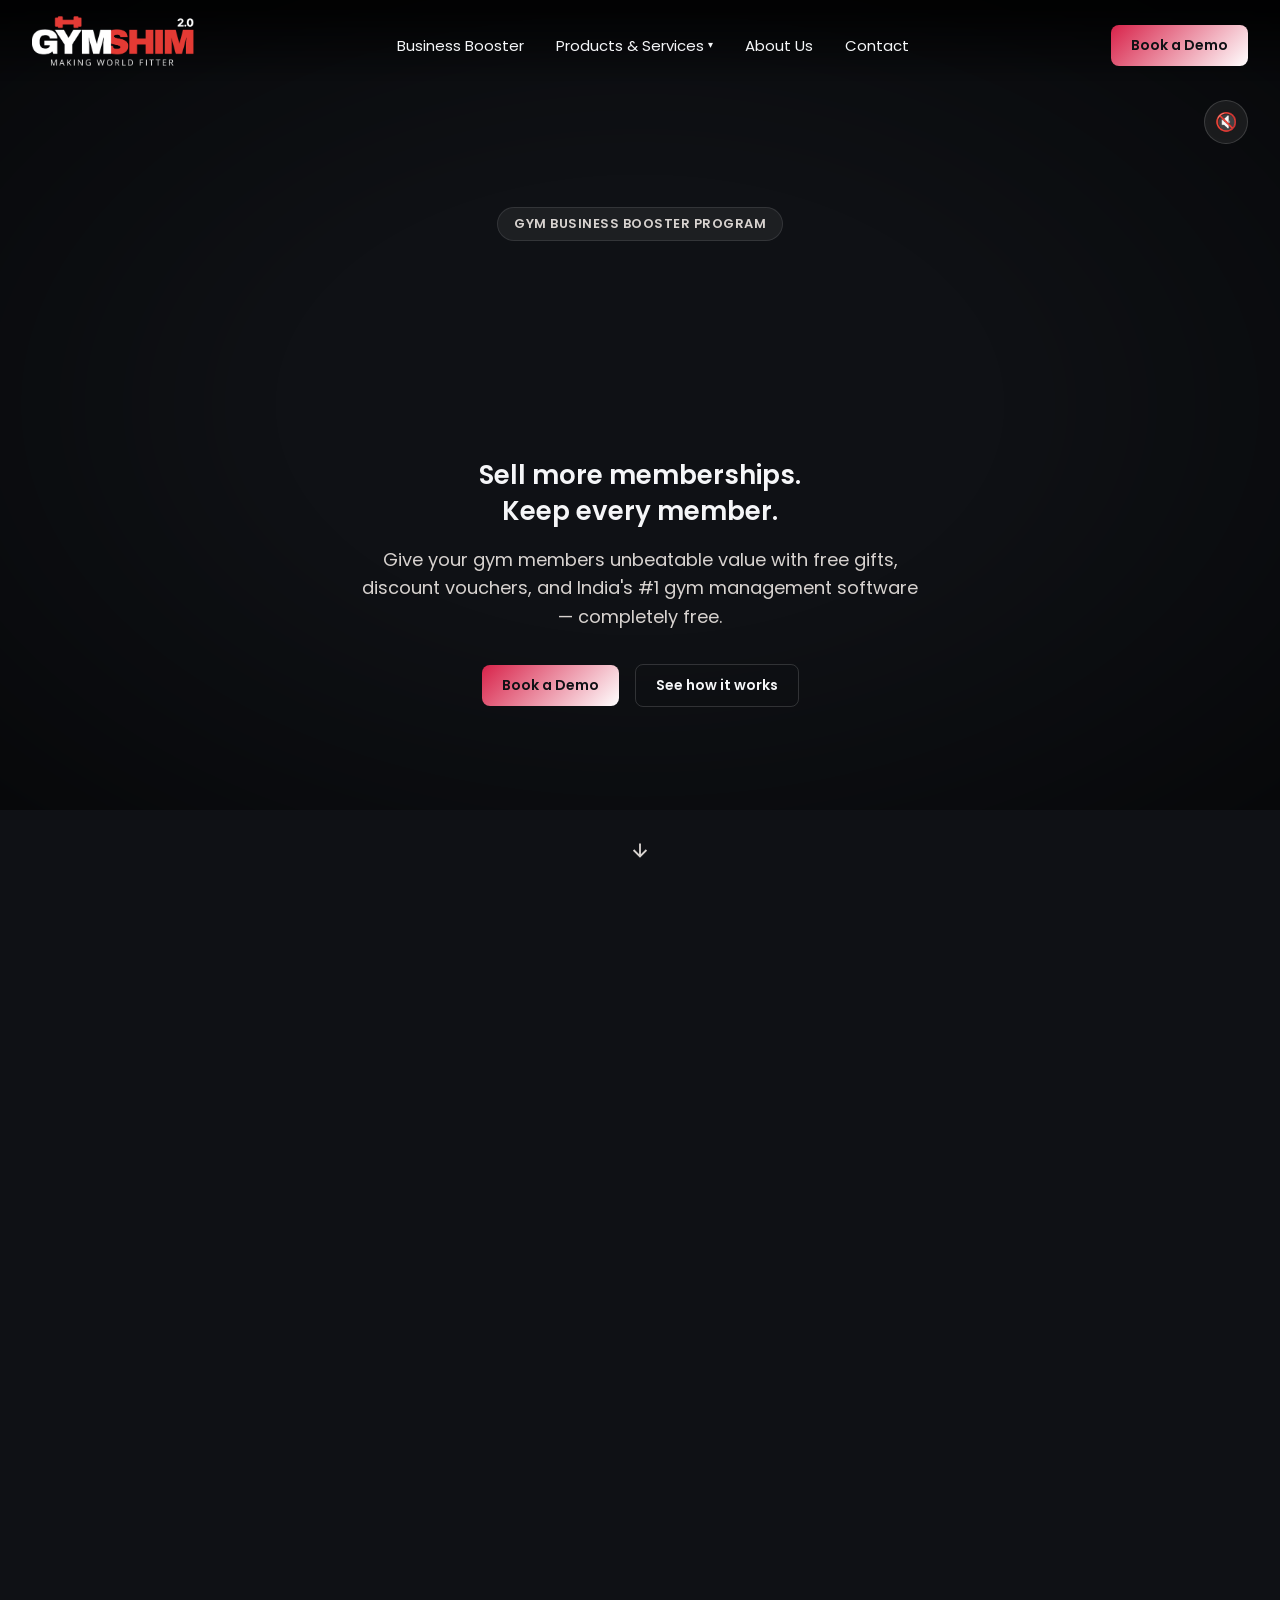
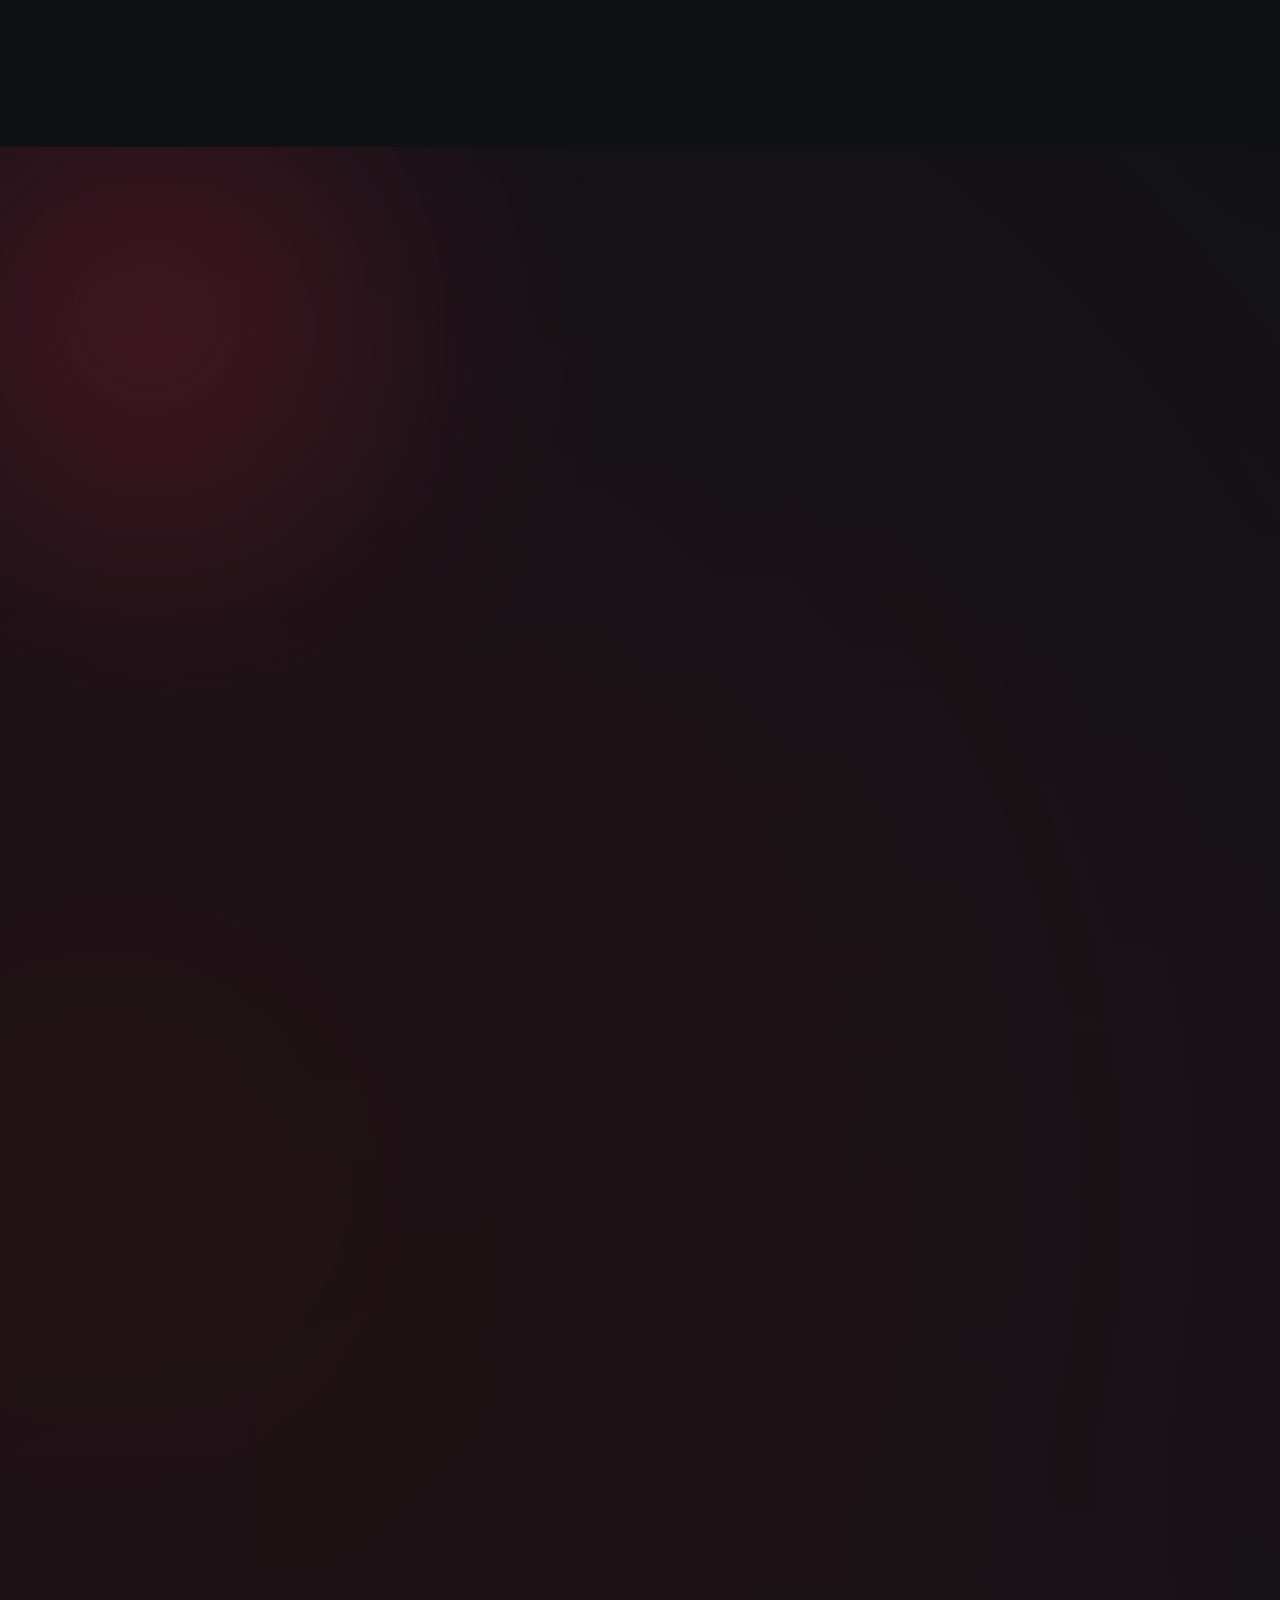
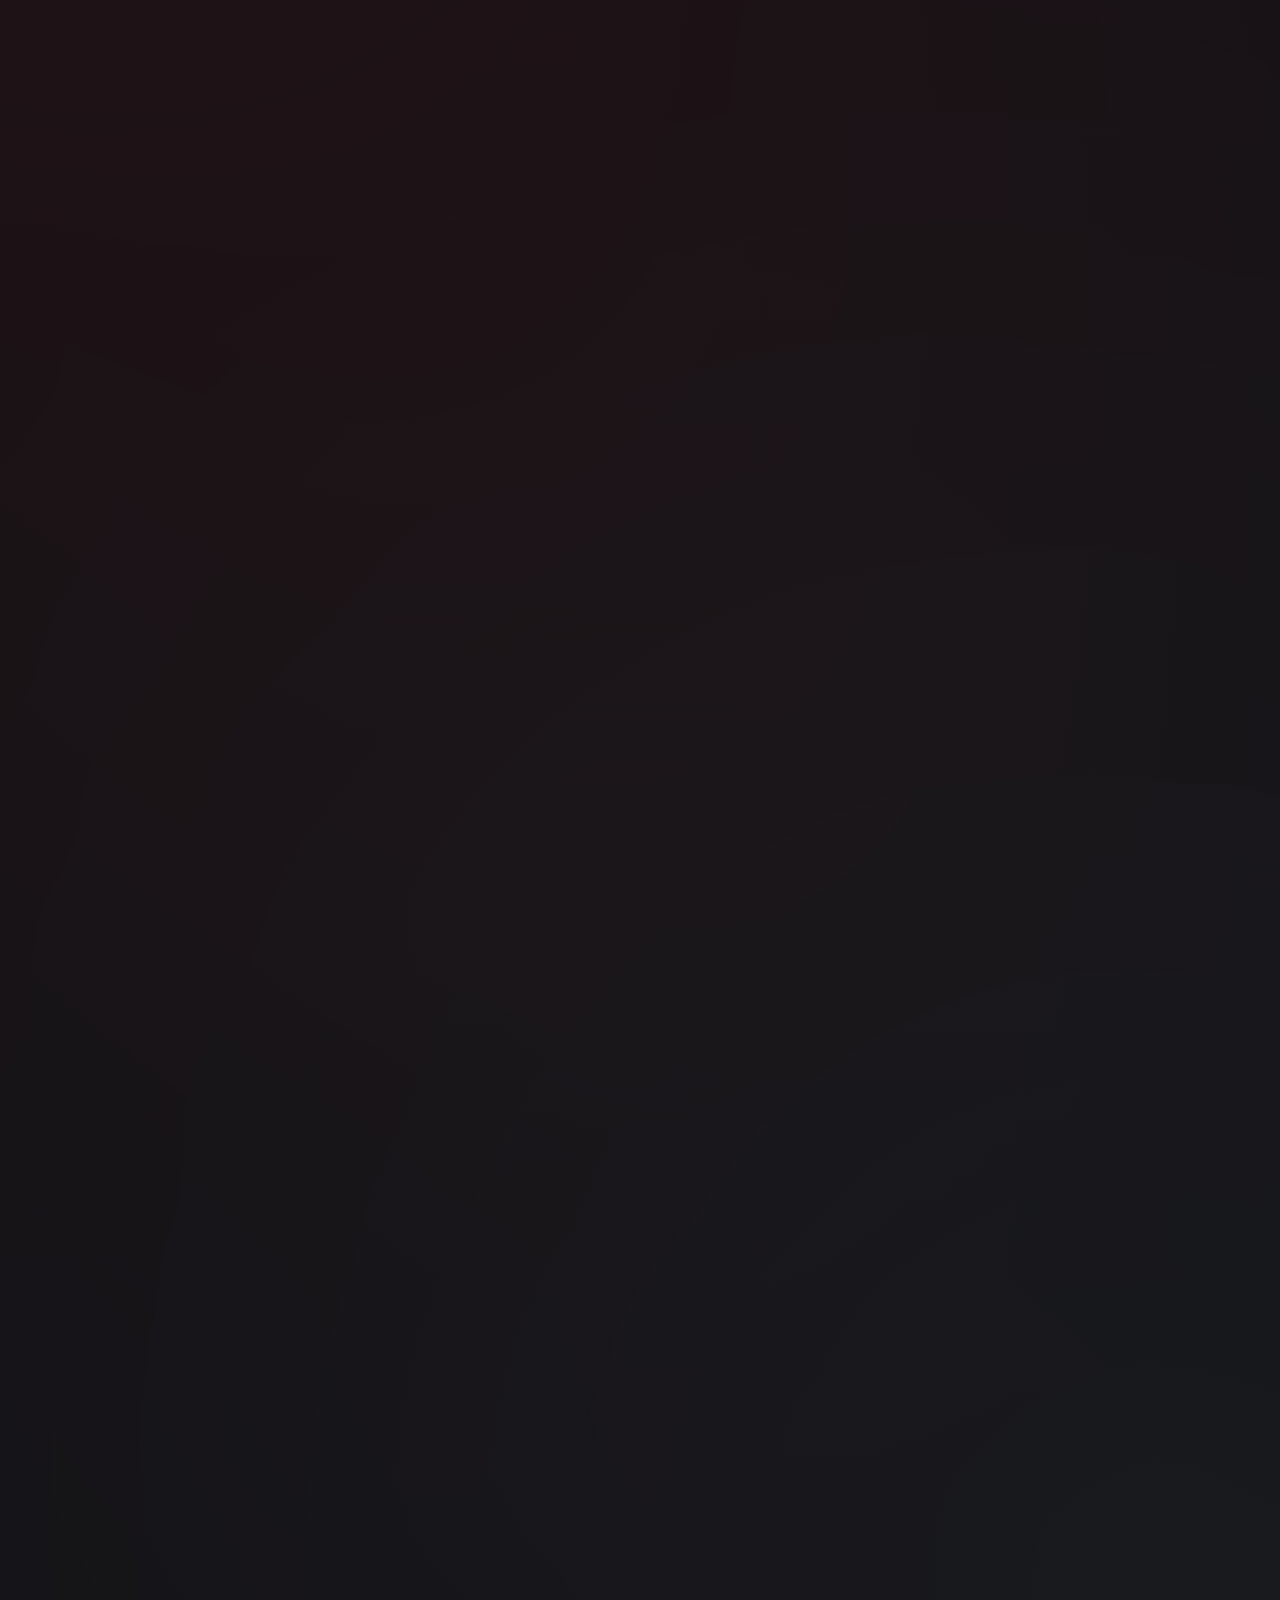
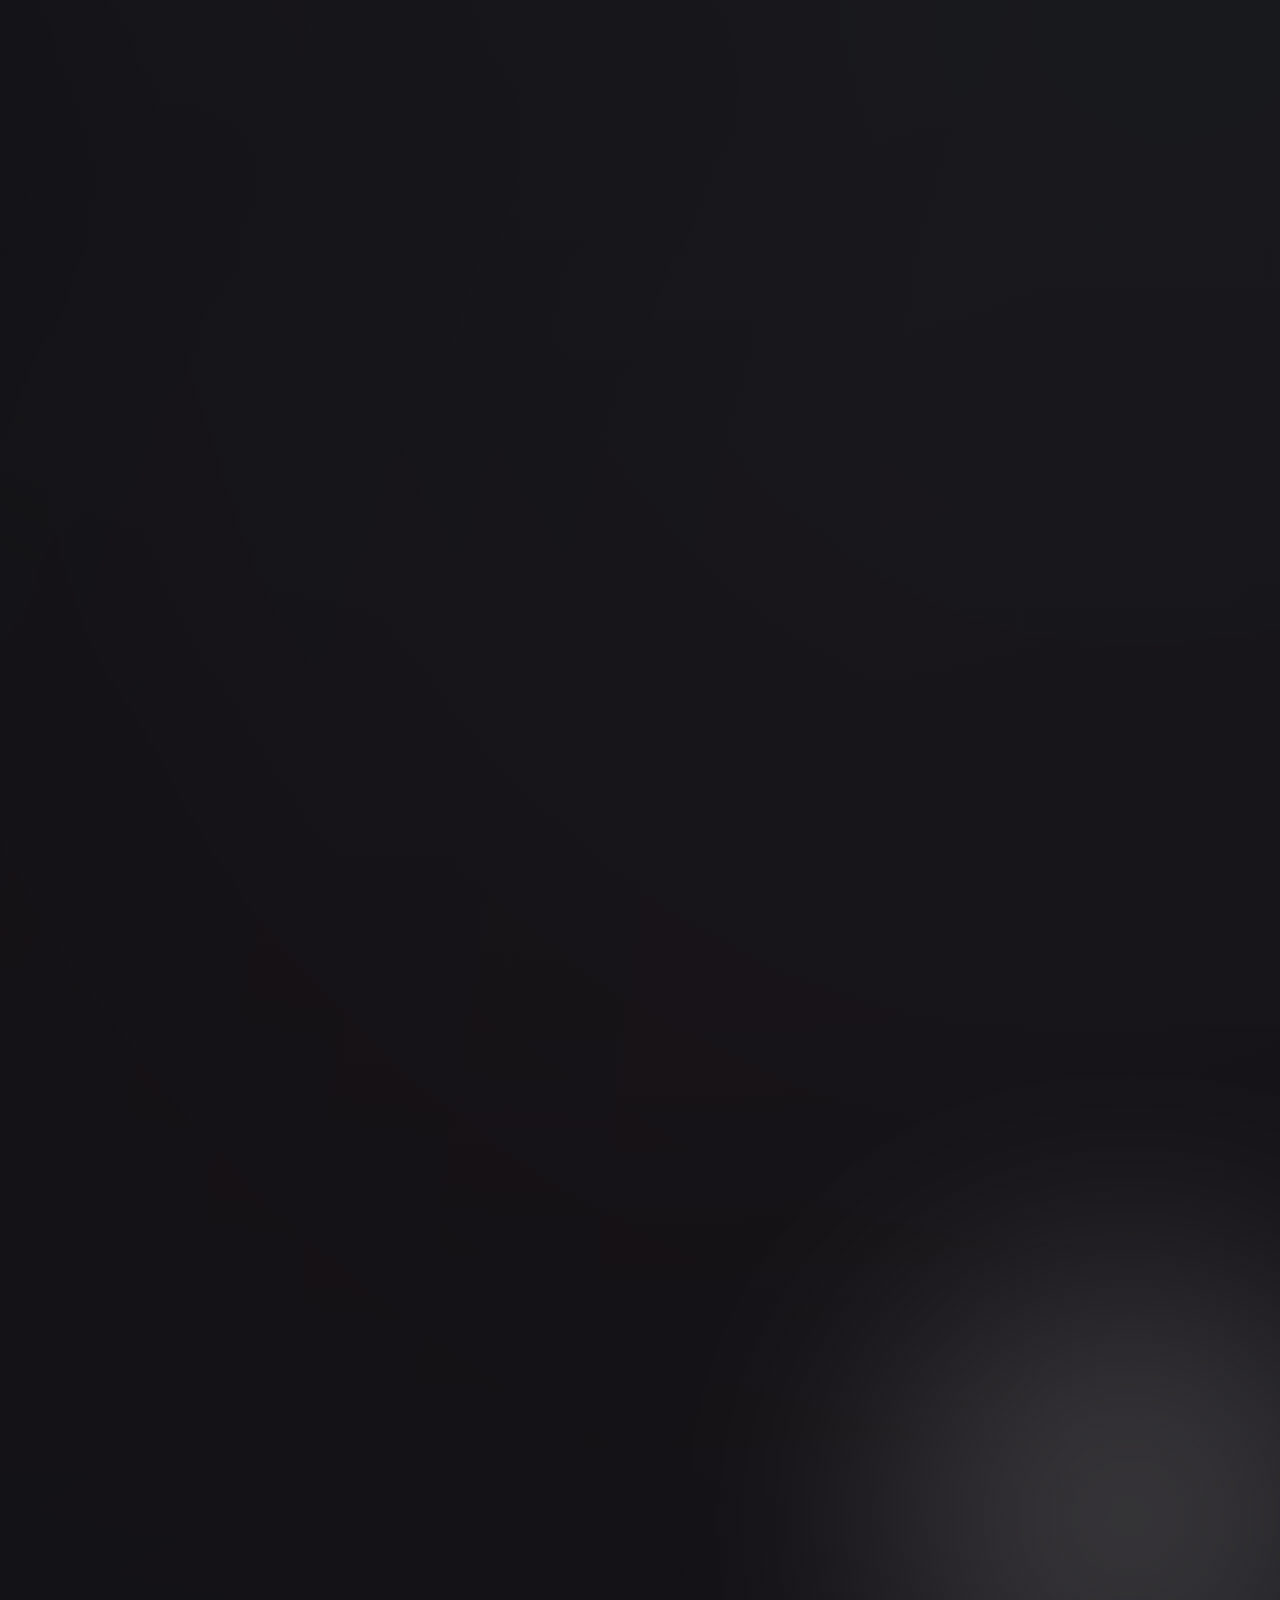
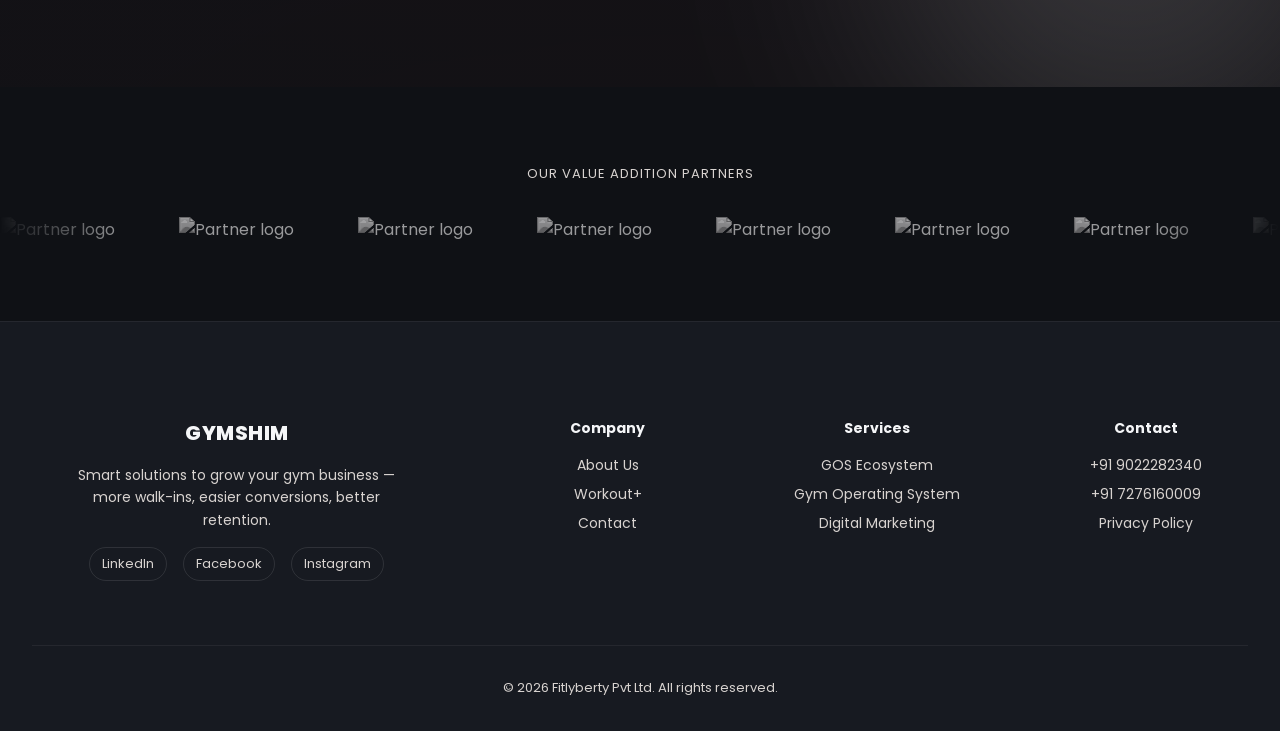
==== index.html @ 567d6b5a "first commit" ====
<!DOCTYPE html>
<html lang="en">
<head>
    <meta charset="UTF-8">
    <meta name="viewport" content="width=device-width, initial-scale=1.0">
    <title>Gymshim | Gym Business Booster Plan</title>
    <link rel="preconnect" href="https://fonts.googleapis.com">
     <link href="https://fonts.googleapis.com/css2?family=Poppins:wght@400;500;600;700;800&display=swap" rel="stylesheet">

     <!-- <link rel="preconnect" href="https://fonts.googleapis.com">
<link rel="preconnect" href="https://fonts.gstatic.com" crossorigin>
<link href="https://fonts.googleapis.com/css2?family=Nunito:wght@400;500;600;700;800;900&display=swap" rel="stylesheet"> -->

  <link rel="stylesheet" href="styles.css">
  <link rel="stylesheet" href="booking.css">

<link rel="stylesheet" href="https://unpkg.com/lenis@1.3.16/dist/lenis.css">
<script src="https://unpkg.com/lenis@1.3.16/dist/lenis.min.js"></script>


<script src="https://cdn.jsdelivr.net/npm/gsap@3/dist/gsap.min.js"></script>
<script src="https://cdn.jsdelivr.net/npm/gsap@3/dist/ScrollTrigger.min.js"></script>

</head>
<body>
    <header class="navbar">
  <div class="nav-container">
    <a href="#" class="logo">
         <img src="assets/image/gymshim-logo-navbar.png" alt="Gymshim" class="logo-img">
    </a>

    <!-- banner -->

    <nav class="nav-links" id="navLinks">
      <a href="#plans">Business Booster</a>
      <!-- <a href="#features">Workout+</a> -->
       <!-- <a href="workout.html">Workout+</a> -->
      <!-- <a href="#about">About Us</a> -->
       <!-- <a href="sales-kiosk.html">Sales Kiosk</a> -->
<div class="nav-dropdown" id="servicesDropdown">
  <button type="button" class="nav-dropdown-toggle" id="servicesToggle" aria-haspopup="true" aria-expanded="false">
    Products & Services <span class="nav-dropdown-caret">&#9662;</span>
  </button>
 <div class="nav-dropdown-menu">
     <a href="workout.html">Workout+</a>
      <a href="gos.html">GOS (Gym Operating System)</a>
   <!-- <a href="gos-ecosystem.html">GOS Ecosystem</a> -->
    <!-- <a href="gos-ecosystem.html">GOS Ecosystem</a>
    <a href="gos(gym-operating-system).html">GOS (Gym Operating System)</a> -->
    <a href="digital-marketing.html">Advertisment</a>
    
   
  </div>
</div>
       <a href="about.html">About Us</a>
      <!-- <a href="#contact">Contact</a> -->
       <a href="contact.html">Contact</a>
        
      
    </nav>
<!-- LOGIN ACTION      BOOK DEMO -->
    <!-- <a href="#booking.html" class="btn-primary">Book a Demo</a> -->
      <!-- <div class="nav-actions">
  <button class="account-icon" id="accountIcon" aria-label="Account">
    <svg width="20" height="20" viewBox="0 0 24 24" fill="none" stroke="currentColor" stroke-width="2">
      <circle cx="12" cy="8" r="4"/>
      <path d="M4 20c0-4.4 3.6-8 8-8s8 3.6 8 8"/>
    </svg>
  </button> -->  
  
   <a href="booking.html" class="btn-primary">Book a Demo</a>
  <button class="hamburger" id="hamburger" aria-label="Menu">
    <span></span><span></span><span></span>
  </button>
</div>
     
    </div>
  </div>
</header>

<!-- <div class="services-overlay" id="servicesOverlay" aria-hidden="true">
  <div class="services-overlay-backdrop" id="servicesOverlayBackdrop"></div>

  <div class="services-overlay-panel" role="dialog" aria-modal="true" aria-labelledby="servicesOverlayTitle">
    <div class="services-overlay-head">
      <span id="servicesOverlayTitle" class="services-overlay-title">Products &amp; Services</span>
      <button type="button" class="services-overlay-close" id="servicesOverlayClose" aria-label="Close">
        <svg viewBox="0 0 24 24" width="18" height="18" aria-hidden="true">
          <path d="M5 5l14 14M19 5L5 19" stroke="currentColor" stroke-width="2" stroke-linecap="round"/>
        </svg>
      </button>
    </div>

    <div class="services-overlay-grid">

      <a href="workout.html" class="services-card">
        <span class="services-card-visual" aria-hidden="true">
          <svg viewBox="0 0 100 60" width="72" height="44">
            <g class="sv-workout-bar">
              <rect x="20" y="27" width="60" height="6" rx="3" fill="var(--accent-1)"/>
              <circle cx="18" cy="30" r="10" fill="none" stroke="var(--accent-2)" stroke-width="4" opacity="0.55"/>
              <circle cx="82" cy="30" r="10" fill="none" stroke="var(--accent-2)" stroke-width="4" opacity="0.55"/>
            </g>
          </svg>
        </span>
        <span class="services-card-title">Workout+</span>
        <span class="services-card-desc">Guided in-gym training flows for every member.</span>
        <span class="services-card-btn">Open
          <svg viewBox="0 0 24 24" width="14" height="14" aria-hidden="true"><path d="M5 12h14M13 6l6 6-6 6" stroke="currentColor" stroke-width="2" fill="none" stroke-linecap="round" stroke-linejoin="round"/></svg>
        </span>
      </a>

      <a href="gos.html" class="services-card">
        <span class="services-card-visual" aria-hidden="true">
          <svg viewBox="0 0 100 60" width="72" height="44">
            <rect class="sv-bar sv-bar1" x="14" y="20" width="10" height="30" rx="2" fill="var(--accent-1)"/>
            <rect class="sv-bar sv-bar2" x="32" y="10" width="10" height="40" rx="2" fill="var(--accent-2)"/>
            <rect class="sv-bar sv-bar3" x="50" y="24" width="10" height="26" rx="2" fill="var(--accent-1)"/>
            <rect class="sv-bar sv-bar4" x="68" y="16" width="10" height="34" rx="2" fill="var(--accent-2)"/>
          </svg>
        </span>
        <span class="services-card-title">GOS (Gym Operating System)</span>
        <span class="services-card-desc">One live system for check-ins, schedules and payments.</span>
        <span class="services-card-btn">Open
          <svg viewBox="0 0 24 24" width="14" height="14" aria-hidden="true"><path d="M5 12h14M13 6l6 6-6 6" stroke="currentColor" stroke-width="2" fill="none" stroke-linecap="round" stroke-linejoin="round"/></svg>
        </span>
      </a>


<a href="sales-kiosk.html" class="services-card">
        <span class="services-card-visual" aria-hidden="true">
          <svg viewBox="0 0 100 60" width="72" height="44">
            <rect x="30" y="8" width="40" height="34" rx="4" fill="none" stroke="var(--accent-2)" stroke-width="3"/>
            <rect x="44" y="46" width="12" height="6" rx="2" fill="var(--accent-2)" opacity="0.5"/>
            <circle class="sv-ring sv-ring1" cx="50" cy="25" r="8" fill="none" stroke="var(--accent-1)" stroke-width="2"/>
            <circle class="sv-ring sv-ring2" cx="50" cy="25" r="8" fill="none" stroke="var(--accent-1)" stroke-width="2"/>
            <circle cx="50" cy="25" r="4" fill="var(--accent-1)"/>
          </svg>
        </span>
        <span class="services-card-title">Sales Kiosk</span>
        <span class="services-card-desc">Self-serve touchscreen that closes memberships on the spot.</span>
        <span class="services-card-btn">Open
          <svg viewBox="0 0 24 24" width="14" height="14" aria-hidden="true"><path d="M5 12h14M13 6l6 6-6 6" stroke="currentColor" stroke-width="2" fill="none" stroke-linecap="round" stroke-linejoin="round"/></svg>
        </span>
      </a>
      <a href="digital-marketing.html" class="services-card">
        <span class="services-card-visual" aria-hidden="true">
          <svg viewBox="0 0 100 60" width="72" height="44">
            <circle class="sv-ring sv-ring1" cx="50" cy="30" r="10" fill="none" stroke="var(--accent-2)" stroke-width="2"/>
            <circle class="sv-ring sv-ring2" cx="50" cy="30" r="10"   ="none" stroke="var(--accent-2)" stroke-width="2"/>
            <circle cx="50" cy="30" r="6" fill="var(--accent-1)"/>
          </svg>
        </span>
        <span class="services-card-title">Advertisment</span>
        <span class="services-card-desc">Reach more members, faster, across every channel.</span>
        <span class="services-card-btn">Open
          <svg viewBox="0 0 24 24" width="14" height="14" aria-hidden="true"><path d="M5 12h14M13 6l6 6-6 6" stroke="currentColor" stroke-width="2" fill="none" stroke-linecap="round" stroke-linejoin="round"/></svg>
        </span>
      </a>

    </div>
  </div>
</div> -->

<!-- .................... -->





<div class="services-overlay" id="servicesOverlay" aria-hidden="true" data-lenis-prevent>
  <div class="services-overlay-backdrop" id="servicesOverlayBackdrop"></div>

  <div class="services-mega-panel" role="dialog" aria-modal="true" aria-labelledby="servicesOverlayTitle">
    <button type="button" class="services-overlay-close" id="servicesOverlayClose" aria-label="Close">
      <svg viewBox="0 0 24 24" width="18" height="18" aria-hidden="true">
        <path d="M5 5l14 14M19 5L5 19" stroke="currentColor" stroke-width="2" stroke-linecap="round"/>
      </svg>
    </button>

    <div class="services-mega-top">
      <div class="services-mega-head">
        <span class="services-mega-eyebrow" id="servicesOverlayTitle">Our Products</span>
        <h2 class="services-mega-title">Powerful solutions for every part of <span class="services-mega-accent">your gym.</span></h2>
        <p class="services-mega-sub">One ecosystem. Four powerful products.</p>
      </div>
      <div class="services-mega-trust">
        <svg viewBox="0 0 24 24" width="14" height="14" aria-hidden="true"><path d="M12 2l3 6 7 1-5 5 1 7-6-3-6 3 1-7-5-5 7-1z" fill="currentColor"/></svg>
        Trusted by <strong>5000+</strong> gyms across India
      </div>
    </div>

    <div class="services-mega-grid">

      <a href="workout.html" class="services-mega-card" data-glow="pink">
        <span class="services-mega-num">01</span>
        <span class="services-mega-icon-wrap">
          <span class="services-mega-icon-floor"></span>
          <svg class="services-mega-icon" viewBox="0 0 64 64" width="60" height="60">
            <defs>
              <linearGradient id="gradWorkout" x1="0" y1="0" x2="1" y2="1">
                <stop offset="0%" stop-color="#ff8fa3"/><stop offset="100%" stop-color="#d8234a"/>
              </linearGradient>
            </defs>
            <circle cx="12" cy="32" r="9" fill="none" stroke="url(#gradWorkout)" stroke-width="4"/>
            <circle cx="52" cy="32" r="9" fill="none" stroke="url(#gradWorkout)" stroke-width="4"/>
            <rect x="18" y="28" width="28" height="8" rx="4" fill="url(#gradWorkout)"/>
            <rect x="8" y="26" width="6" height="12" rx="2" fill="url(#gradWorkout)"/>
            <rect x="50" y="26" width="6" height="12" rx="2" fill="url(#gradWorkout)"/>
          </svg>
        </span>
        <div class="services-mega-card-headrow">
          <h3>Workout+</h3>
          <span class="services-mega-badge">AI Powered</span>
        </div>
        <p class="services-mega-desc">AI-guided workout experience for every member.</p>
        <ul class="services-mega-features">
          <li>Personalized Workouts</li>
          <li>Exercise Library</li>
          <li>Progress Tracking</li>
          <li>Smart Analytics</li>
        </ul>
        <span class="services-mega-explore">Explore Workout+
          <svg viewBox="0 0 24 24" width="14" height="14" aria-hidden="true"><path d="M5 12h14M13 6l6 6-6 6" stroke="currentColor" stroke-width="2" fill="none" stroke-linecap="round" stroke-linejoin="round"/></svg>
        </span>
      </a>

      <a href="gos.html" class="services-mega-card" data-glow="cyan">
        <span class="services-mega-num">02</span>
        <span class="services-mega-icon-wrap">
          <span class="services-mega-icon-floor"></span>
          <svg class="services-mega-icon" viewBox="0 0 64 64" width="60" height="60">
            <defs>
              <linearGradient id="gradGosTop" x1="0" y1="0" x2="1" y2="1">
                <stop offset="0%" stop-color="#7ee8f2"/><stop offset="100%" stop-color="#22d3ee"/>
              </linearGradient>
              <linearGradient id="gradGosSide" x1="0" y1="0" x2="0" y2="1">
                <stop offset="0%" stop-color="#0e9aad"/><stop offset="100%" stop-color="#0b7e8e"/>
              </linearGradient>
            </defs>
            <polygon points="32,6 54,18 32,30 10,18" fill="url(#gradGosTop)"/>
            <polygon points="10,18 32,30 32,54 10,42" fill="url(#gradGosSide)"/>
            <polygon points="54,18 32,30 32,54 54,42" fill="#0a6d7a"/>
          </svg>
        </span>
        <div class="services-mega-card-headrow">
          <h3>GOS (Gym Operating System)</h3>
          <span class="services-mega-badge">All-in-One</span>
        </div>
        <p class="services-mega-desc">Complete gym management system for seamless operations.</p>
        <ul class="services-mega-features">
          <li>Member Management</li>
          <li>Attendance Tracking</li>
          <li>Payments &amp; Billing</li>
          <li>Reports &amp; Analytics</li>
        </ul>
        <span class="services-mega-explore">Explore GOS
          <svg viewBox="0 0 24 24" width="14" height="14" aria-hidden="true"><path d="M5 12h14M13 6l6 6-6 6" stroke="currentColor" stroke-width="2" fill="none" stroke-linecap="round" stroke-linejoin="round"/></svg>
        </span>
      </a>

      <a href="sales-kiosk.html" class="services-mega-card" data-glow="purple">
        <span class="services-mega-num">03</span>
        <span class="services-mega-icon-wrap">
          <span class="services-mega-icon-floor"></span>
          <svg class="services-mega-icon" viewBox="0 0 64 64" width="60" height="60">
            <defs>
              <linearGradient id="gradKiosk" x1="0" y1="0" x2="1" y2="1">
                <stop offset="0%" stop-color="#c9a8ff"/><stop offset="100%" stop-color="#9b5cff"/>
              </linearGradient>
            </defs>
            <rect x="14" y="8" width="36" height="26" rx="4" fill="none" stroke="url(#gradKiosk)" stroke-width="3.5"/>
            <rect x="19" y="13" width="26" height="16" rx="2" fill="url(#gradKiosk)" opacity="0.25"/>
            <rect x="28" y="38" width="8" height="10" fill="url(#gradKiosk)"/>
            <rect x="20" y="48" width="24" height="5" rx="2.5" fill="url(#gradKiosk)" opacity="0.6"/>
          </svg>
        </span>
        <div class="services-mega-card-headrow">
          <h3>Sales Kiosk</h3>
          <span class="services-mega-badge">Self-Service</span>
        </div>
        <p class="services-mega-desc">Self-service touchscreen that closes memberships on the spot.</p>
        <ul class="services-mega-features">
          <li>Instant Signups</li>
          <li>Digital Payments</li>
          <li>Receipt Printing</li>
          <li>Offers &amp; Upsells</li>
        </ul>
        <span class="services-mega-explore">Explore Sales Kiosk
          <svg viewBox="0 0 24 24" width="14" height="14" aria-hidden="true"><path d="M5 12h14M13 6l6 6-6 6" stroke="currentColor" stroke-width="2" fill="none" stroke-linecap="round" stroke-linejoin="round"/></svg>
        </span>
      </a>

      <a href="digital-marketing.html" class="services-mega-card" data-glow="orange">
        <span class="services-mega-num">04</span>
        <span class="services-mega-icon-wrap">
          <span class="services-mega-icon-floor"></span>
          <svg class="services-mega-icon" viewBox="0 0 64 64" width="60" height="60">
            <defs>
              <linearGradient id="gradAd" x1="0" y1="0" x2="1" y2="1">
                <stop offset="0%" stop-color="#ffc38a"/><stop offset="100%" stop-color="#ff8a3d"/>
              </linearGradient>
            </defs>
            <rect x="10" y="26" width="14" height="12" rx="2" fill="url(#gradAd)"/>
            <path d="M24 24 L42 14 V50 L24 40 Z" fill="url(#gradAd)"/>
            <rect x="15" y="38" width="5" height="12" rx="1.5" fill="url(#gradAd)" opacity="0.7"/>
            <path d="M46 22a10 10 0 010 20" fill="none" stroke="url(#gradAd)" stroke-width="3" stroke-linecap="round"/>
            <path d="M50 16a17 17 0 010 32" fill="none" stroke="url(#gradAd)" stroke-width="3" stroke-linecap="round" opacity="0.55"/>
          </svg>
        </span>
        <div class="services-mega-card-headrow">
          <h3>Advertisement</h3>
          <span class="services-mega-badge">Grow Faster</span>
        </div>
        <p class="services-mega-desc">Digital marketing solutions to bring more members to your gym.</p>
        <ul class="services-mega-features">
          <li>Social Media Ads</li>
          <li>WhatsApp Campaigns</li>
          <li>Performance Boost</li>
          <li>Lead Generation</li>
        </ul>
        <span class="services-mega-explore">Explore Advertisement
          <svg viewBox="0 0 24 24" width="14" height="14" aria-hidden="true"><path d="M5 12h14M13 6l6 6-6 6" stroke="currentColor" stroke-width="2" fill="none" stroke-linecap="round" stroke-linejoin="round"/></svg>
        </span>
      </a>

    </div>

    <div class="services-mega-divider"></div>

    <div class="services-mega-footer">
      <div class="services-mega-foot-item">
        <span class="services-mega-foot-icon">
          <svg viewBox="0 0 24 24" width="20" height="20" fill="none" stroke="currentColor" stroke-width="1.6"><path d="M12 2l8 4v6c0 5-3.5 8.5-8 10-4.5-1.5-8-5-8-10V6z"/></svg>
        </span>
        <span class="services-mega-foot-text"><strong>Secure &amp; Reliable</strong>Enterprise-grade security</span>
      </div>
      <div class="services-mega-foot-item">
        <span class="services-mega-foot-icon">
          <svg viewBox="0 0 24 24" width="20" height="20" fill="none" stroke="currentColor" stroke-width="1.6"><path d="M7 18a4 4 0 01-1-7.9A5.5 5.5 0 0117 9a4.5 4.5 0 011 8.9"/></svg>
        </span>
        <span class="services-mega-foot-text"><strong>Always Updated</strong>Latest features &amp; updates</span>
      </div>
      <div class="services-mega-foot-item">
        <span class="services-mega-foot-icon">
          <svg viewBox="0 0 24 24" width="20" height="20" fill="none" stroke="currentColor" stroke-width="1.6"><path d="M4 15v-3a8 8 0 0116 0v3"/><path d="M4 15a2 2 0 002 2h1v-5H6a2 2 0 00-2 2zM20 15a2 2 0 01-2 2h-1v-5h1a2 2 0 012 2z"/></svg>
        </span>
        <span class="services-mega-foot-text"><strong>24/7 Support</strong>We're here for you</span>
      </div>
      <div class="services-mega-foot-item">
        <span class="services-mega-foot-icon">
          <svg viewBox="0 0 24 24" width="20" height="20" fill="none" stroke="currentColor" stroke-width="1.6"><circle cx="12" cy="8" r="5"/><path d="M8.5 12.5L6 22l6-3 6 3-2.5-9.5"/></svg>
        </span>
        <span class="services-mega-foot-text"><strong>Made in India</strong>For gyms, by gym experts</span>
      </div>
    </div>

  </div>
</div>







<section class="hero">
    <button class="sound-toggle" id="soundToggle" aria-label="Toggle sound" size="12px">
  🔇
</button>
<video class="hero-video" loop playsinline poster="assets/images/hero-poster.jpg">
    <source src="assets/video/hero-bg.mp4" type="video/mp4">
      <img src="assets/image/banner_image.png" alt="Gymshim" class="logo-img">
  </video>
  <div class="hero-overlay"></div>
  <div class="hero-vignette"></div>
    
  <div class="hero-content">
  <span class="hero-tag hero-tag-top">Gym Business Booster Program</span>
  <img src="assets/image/banner_image.png" alt="" class="hero-logo-overlay">
  
  <h1>Sell more memberships. <br> Keep every member.</h1>
  <p class="hero-sub">
    Give your gym members unbeatable value with free gifts, discount vouchers,
    and India's #1 gym management software — completely free.
  </p>
  <div class="hero-actions">
    <!-- <a href="#book" class="btn-primary ">Book a Demo</a> -->
    <a href="booking.html" class="btn-primary">Book a Demo</a>
    <a href="#plans" class="btn-secondary">See how it works</a>
  </div>
</div>
</section>
<!-- ................... -->
<section class="plans" id="plans">
  <video class="plans-video" autoplay muted loop playsinline poster="assets/images/plans-poster.jpg">
    <source src="assets/video/gift-bg.mp4" type="video/mp4">
  </video>
  <div class="plans-video-overlay"></div>
 <!-- <div class="blob blob-1"></div>
  <div class="blob blob-2"></div> -->
  <div class="plans-inner"> 



    <div class="section-header reveal-up plans-sticky">
      <span class="hero-tag">What You Get</span>
      <h2>Add value to your gym membership</h2>
      <p>Everything your gym needs to attract, convert, and retain members — bundled into one program.</p>
    </div>

    <div class="plans-grid">

      <div class="plan-reveal reveal-right">
    <div class="glass-card plan-card">
      <div class="plan-icon">🎁</div>
      <h3>GIFTS ON SIGNUP TO EVERY MEMBER</h3>
      <ul class="plan-list">
        <li>Increase conversion rates by offering free gifts</li>
        <li>You don't have to offer cash discounts, thus high savings</li>
      </ul> 
    </div>
    </div>

    <div class="plan-reveal">
    <div class="glass-card plan-card featured">
      <div class="plan-badge">Most Popular</div>
      <div class="plan-icon">🏷️</div>
      <h3>DISCOUNT VOUCHERS ON SIGNING UP</h3>
      <ul class="plan-list">
        <li>All your members get many discount coupons where they can save thousands of rupees</li>
        <li>Members get new coupons every month throughout the period of their membership</li>
      </ul>
    </div>
    </div>

    <div class="plan-reveal">
    <div class="glass-card plan-card">
      <div class="plan-icon">💰</div>
      <h3>CASH REWARDS FOR GYM OWNERS</h3>
      <ul class="plan-list">
        <li>Sales based incentives to Gym Owners</li>
        <li>Weekly &amp; Monthly lucky draws for all eligible Gym Owners</li>
        <li>64 opportunities in a year to get incentives upto ₹10,000</li>
      </ul>
    </div>
    </div>

    <div class="plan-reveal">
    <div class="glass-card plan-card">
      <div class="plan-icon">⚙️</div>
      <h3>INDIA'S #1 SOFTWARE TOTALLY FREE!</h3>
      <ul class="plan-list">
        <li>Totally complimentary — no upfront cost, no recurring fees</li>
        <li>Manage your gym efficiently with feature-loaded, easy-to-use software</li>
        <li>Secure data on AWS Server</li>
      </ul>
    </div>
    </div>

  </div>
</section>
<!-- HOW IT WORKS -->
<!-- HOW IT WORKS -->
<!-- HOW IT WORKS -->
<section class="how-it-works">

  <!-- Sticky Background Video -->
<div class="how-video-wrap">
  <video
      class="how-video"
      muted
      playsinline
      preload="auto">

      <source src="assets/video/how-bg.mp4" type="video/mp4">

  </video>

  <div class="how-video-overlay"></div>
</div>

  <!-- Decorative Blobs -->
  <div class="blob blob-1"></div>
  <div class="blob blob-2"></div>

  <!-- Content -->
  <div class="how-it-works-inner">

    <!-- Left Side -->
    <div class="section-header reveal-up how-sticky">
      <span class="hero-tag">How It Works</span>

      <h2>From walk-in to loyal member</h2>

      <p>
        Five simple steps take a walk-in visitor to a loyal,
        saving, returning member.
      </p>
    </div>

    <!-- Right Side -->
    <div class="steps">

      <div class="step reveal-up">
        <div class="step-number">01</div>
        <h3>Member walks in</h3>
        <p>A potential member visits your gym.</p>
      </div>

      <div class="step reveal-up">
        <div class="step-number">02</div>
        <h3>Purchases membership</h3>
        <p>They sign up for a gym membership.</p>
      </div>

      <div class="step reveal-up">
        <div class="step-number">03</div>
        <h3>Gets free gifts</h3>
        <p>Receives a bunch of free gifts on signup.</p>
      </div>

      <div class="step reveal-up">
        <div class="step-number">04</div>
        <h3>Unlocks the app</h3>
        <p>Access to 1000s of deals inside the Gymshim app.</p>
      </div>

      <div class="step reveal-up">
        <div class="step-number">05</div>
        <h3>Saves &amp; stays</h3>
        <p>Saves thousands on purchases — and keeps coming back.</p>
      </div>

    </div>

  </div>

</section>
<!-- ................................................................... -->
 
<!-- ........................................................... -->
<!-- PARTNER LOGO -->
<section class="partners">
  <p class="partners-label">Our Value Addition Partners</p>
  <div class="marquee">
    <div class="marquee-track">
      <img src="assets/images/partner1.png" alt="Partner logo">
      <img src="assets/images/partner2.png" alt="Partner logo">
      <img src="assets/images/partner3.png" alt="Partner logo">
      <img src="assets/images/partner4.png" alt="Partner logo">
      <!-- duplicate the same set once more for a seamless loop -->
      <img src="assets/images/partner1.png" alt="Partner logo">
      <img src="assets/images/partner2.png" alt="Partner logo">
      <img src="assets/images/partner3.png" alt="Partner logo">
      <img src="assets/images/partner4.png" alt="Partner logo">
    </div>
  </div>
</section>
<!-- ............................................................. -->
<a href="#plans" class="scroll-indicator" aria-label="Scroll down">
  <svg width="22" height="22" viewBox="0 0 24 24" fill="none" stroke="currentColor" stroke-width="2">
    <path d="M12 5v14M5 12l7 7 7-7"/>
  </svg>
</a>
<!-- ......................................................... -->
<footer class="footer">
  <div class="footer-container">

   <div class="footer-brand">
  <a href="#" class="logo">GYMSHIM</a>
  <p>Smart solutions to grow your gym business — more walk-ins, easier conversions, better retention.</p>
 
<div class="footer-socials">
  <a href="https://www.linkedin.com/company/gymshim/" target="_blank" rel="noopener noreferrer" aria-label="LinkedIn">LinkedIn</a>
  <a href="https://www.facebook.com/GymshimSolutions" target="_blank" rel="noopener noreferrer" aria-label="Facebook">Facebook</a>
  <a href="https://www.instagram.com/gymshim?utm_source=ig_web_button_share_sheet&igsh=ZDNlZDc0MzIxNw==" target="_blank" rel="noopener noreferrer" aria-label="Instagram">Instagram</a>
</div>
    </div>

    <div class="footer-links">
      <h4>Company</h4>
      <a href="#">About Us</a>
      <a href="#">Workout+</a>
      <a href="#">Contact</a>
    </div>

    <div class="footer-links">
      <h4>Services</h4>
      <a href="gos-ecosystem.html">GOS Ecosystem</a>
      <a href="#">Gym Operating System</a>
      <a href="#">Digital Marketing</a>
    </div>

    <div class="footer-links">
      <h4>Contact</h4>
      <a href="tel:+919022282340">+91 9022282340</a>
      <a href="tel:+917276160009">+91 7276160009</a>
     <a href="privacy-policy.html">Privacy Policy</a>
    </div>

  </div>

  
  <div class="footer-bottom">
    <p>© 2026 Fitlyberty Pvt Ltd. All rights reserved.</p>
  </div>
</footer>
<!-- ,,,,,,,,,,,,,,,,,,,,,,,,,,,,,,,,,,,,,,,,,,,,,,,,,,,,,,, -->


    
     <!-- <script src="script.js"></script> -->


            <div class="booking-modal-overlay" id="bookingModalOverlay" aria-hidden="true">
  <div class="booking-modal-box" role="dialog" aria-modal="true" aria-labelledby="bookingModalTitle">
    <button class="booking-modal-close" id="bookingModalClose" aria-label="Close">&times;</button>

    <div class="booking-modal-head">
      <h2 id="bookingModalTitle">Book a Demo</h2>
      <p id="bookingModalSubtitle">Pick a date and time that works for you.</p>
    </div>

    <div class="booking-step-indicator">
      <span class="step-dot active" id="stepDot1">1</span>
      <span class="step-label active" id="stepLabel1">Date &amp; Time</span>
      <span class="step-line" id="stepLine"></span>
      <span class="step-dot" id="stepDot2">2</span>
      <span class="step-label" id="stepLabel2">Your Details</span>
    </div>

    <div class="booking-step-panel" data-step-panel="1">
      <div class="booking-modal-grid">

        <div class="calendar-panel">
          <div class="calendar-nav">
            <button class="calendar-nav-btn" id="prevMonthBtn" type="button" aria-label="Previous month">&#8249;</button>
            <span class="calendar-month-label" id="calendarMonthLabel"></span>
            <button class="calendar-nav-btn" id="nextMonthBtn" type="button" aria-label="Next month">&#8250;</button>
          </div>
          <div class="calendar-weekdays">
            <span>Su</span><span>Mo</span><span>Tu</span><span>We</span><span>Th</span><span>Fr</span><span>Sa</span>
          </div>
          <div class="calendar-grid" id="calendarGrid"></div>
        </div>

        <div class="details-panel">
          <h3>Selected</h3>
          <p class="selected-date-label placeholder" id="selectedDateLabel">Choose a date to see open times</p>
          <div class="time-slot-grid" id="timeSlotGrid"></div>

          <button class="details-toggle" id="detailsToggleBtn" type="button">
            <span id="detailsToggleText">More details</span> <span class="chevron">&#9662;</span>
          </button>
          <div class="details-expand" id="detailsExpand">
            <p>Duration: 30 minutes</p>
            <p>Format: In-person at your gym, or video call</p>
            <p>Free — no card required</p>
          </div>
        </div>
      
      </div>

      <div class="booking-step-actions">
        <button class="btn-primary next-btn single-action" id="toStep2Btn" type="button" disabled>Continue</button>
      </div>
    </div>   

    <div class="booking-step-panel" data-step-panel="2" hidden>
      <div class="booking-modal-grid">

        <div class="form-panel">
          <form class="login-form" id="bookingForm" novalidate>
            <label>Name *
              <input type="text" name="name" id="bookingName" required autocomplete="name">
            </label>
            <label>Email *
              <input type="email" name="email" id="bookingEmail" required autocomplete="email">
            </label>
            <label>Phone Number *
              <div class="phone-input">
                <span class="phone-code">+91</span>
                <input type="tel" name="phone" id="bookingPhone" required autocomplete="tel" placeholder="98765 43210">
              </div>
            </label>
            <label>Gym Name
              <input type="text" name="gymName" id="bookingGymName" autocomplete="organization">
            </label>
          </form>
        </div>

        <div class="booking-details-panel">
          <h3>Booking Details</h3>
          <p class="booking-summary-title">Online Demo</p>
          <p class="selected-date-label" id="bookingSummaryDateTime"></p>
          <span class="detail-pill">Available Online</span>
          <div class="booking-summary-meta">
            <p>Online Meetup (Google Meet)</p>
            <p>Gymshim</p>
            <p>1 hr</p>
          </div>
          <p class="booking-agreement">By completing your booking, you agree to receive related phone notifications.</p>
          <button class="btn-primary next-btn" id="submitBookingBtn" type="button">Book Now</button>
        </div>

      </div>

      <div class="booking-step-actions">
        <button class="btn-secondary single-action" id="backToStep1Btn" type="button">Back</button>
      </div>
    </div>

    <div class="booking-success" id="bookingSuccess">
      <div class="booking-success-icon">&#10003;</div>
      <h3>You're booked!</h3>
      <p id="bookingSuccessDetail">We'll see you then. A confirmation has been sent to your email.</p>
    </div>

  </div>
</div>

<script src="script.js"></script>
<script src="booking.js"></script>
</body>
</html>
---- styles.css ----
:root {
/* BASE */
--bg-dark: #0F1115;
--bg-panel:#171A21; 
/* --bg-dark: #0F1115;
--bg-panel: #171A21;  */
--text-primary: #F5F6F8;
 --text-muted: #D8D3D0;

  /* Dual accent instead of one — more advanced/modern than cult.fit */
  --accent-1: #d8234a;   /* warm gold — pops against red */
--accent-2:   #ffffff;   /* electric teal — kept, already contrasts well */
  --gradient: linear-gradient(135deg, var(--accent-1), var(--accent-2));

  /* Spacing scale */
  --space-xs: 8px;
  --space-sm: 16px;
  --space-md: 32px;
  --space-lg: 64px;
  --space-xl: 96px;

  --radius-sm: 8px;
  --radius-lg: 24px;

  --font-main: 'Poppins', sans-serif;
}

h1 { font-size: clamp(32px, 6vw, 72px); font-weight: 800; line-height: 1.05; }
h2 { font-size: clamp(24px, 4vw, 44px); font-weight: 700; line-height: 1.15; }
p  { font-size: clamp(15px, 1.5vw, 18px); color: var(--text-muted); line-height: 1.6; }
.glass-card {
  background: rgba(255,255,255,0.04);
  border: 1px solid rgba(255,255,255,0.08);
   -webkit-backdrop-filter: blur(12px);
  backdrop-filter: blur(12px);
  border-radius: var(--radius-lg);
  padding: var(--space-md);
  transition: transform 0.3s ease, border-color 0.3s ease;
}
.glass-card:hover {
  transform: translateY(-6px);
  border-color: var(--accent-1);
}

.blob {
  position: absolute;
  width: 500px;
  height: 500px;
  border-radius: 50%;
  filter: blur(120px);
  opacity: 0.35;
  z-index: 0;
  pointer-events: none;
}
.blob-1 { background: var(--accent-1); top: -100px; left: -100px; }
.blob-2 { background: var(--accent-2); bottom: -100px; right: -100px; }


body {
  background: var(--bg-dark);
  color: var(--text-primary);
  font-family: var(--font-main);
  margin: 0;
  overflow-x: hidden; /* so blobs don't cause horizontal scroll */
}

.navbar {
  position: absolute;
  width: 100%;
  top: 0;
  z-index: 100;
  backdrop-filter: none;
  border-bottom: none;
  background: linear-gradient(0deg,rgba(255,255,255,0.0) 10%,rgba(0,0,0,0.8) 90%)
}
.nav-container {
  position: relative;
  width: 100%;
  max-width: 1280px;
  margin: 0 auto;
  padding: var(--space-sm) var(--space-md);
  display: flex;
  align-items: center;
  justify-content: space-between;
}
.logo {
  font-weight: 800;
  font-size: 20px;
  color: var(--text-primary);
  text-decoration: none;
  letter-spacing: 0.5px;
}
  .logo-img {
  height: 50px;
  width: auto;
  
}


/* Mobile: hide links by default */
.nav-links {
  display: none;
  position: absolute;
  top: 100%;
  left: 0;
  right: 0;
  background: var(--bg-panel);
  flex-direction: column;
  padding: var(--space-sm);
  border-bottom: 1px solid rgba(255,255,255,0.06);
}
.nav-links.open { display: flex; }
.nav-links a {
  color: var(--text-primary);
  text-decoration: none;
  padding: var(--space-xs) 0;
  font-size: 15px;
}

.nav-actions { display: flex; align-items: center; gap: var(--space-sm); }

.btn-primary {
  background: var(--gradient);
  color: #0F1115;
  font-weight: 600;
  padding: 10px 20px;
  border-radius: var(--radius-sm);
  text-decoration: none;
  font-size: 14px;
  display: none; /* shown on desktop only, see media query */
}


/* ------------------------------------------------------------ */
/* Services nav dropdown */
.nav-dropdown { position: relative; }
.nav-dropdown-toggle {
  background: none;
  border: none;
  color: var(--text-primary);
  font-family: var(--font-main);
  font-size: 15px;
  cursor: pointer;
  display: flex;
  align-items: center;
  gap: 4px;
  padding: var(--space-xs) 0;
  width: 100%;
  text-align: left;
}
.nav-dropdown-caret {
  font-size: 10px;
  transition: transform 0.25s ease;
  display: inline-block;
}
.nav-dropdown.open .nav-dropdown-caret { transform: rotate(180deg); }

.nav-dropdown-menu {
  display: none;
  flex-direction: column;
}
.nav-dropdown.open .nav-dropdown-menu { display: flex; }

.nav-dropdown-menu a {
  padding: 8px 0 8px 16px;
  font-size: 14px;
  color: var(--text-muted);
  text-decoration: none;
  transition: color 0.3s ease;
}
.nav-dropdown-menu a:hover { color: var(--text-primary); }

@media (min-width: 1024px) {
  .nav-dropdown-menu {
    position: absolute;
    top: 100%;
    left: 0;
    margin-top: 12px;
    background: var(--bg-panel);
    border: 1px solid rgba(255,255,255,0.08);
    border-radius: var(--radius-sm);
    padding: 8px;
    min-width: 220px;
    box-shadow: 0 20px 40px -10px rgba(0,0,0,0.5);
    z-index: 10;
  }
  .nav-dropdown-menu a {
    padding: 8px 12px;
    border-radius: 6px;
    white-space: nowrap;
  }
  .nav-dropdown-menu a:hover { background: rgba(255,255,255,0.06); color: var(--text-primary); }
}



.hamburger {
  background: none;
  border: none;
  cursor: pointer;
  display: flex;
  flex-direction: column;
  gap: 5px;
  padding: 4px;
}
.hamburger span {
  width: 24px;
  height: 2px;
  background: var(--text-primary);
}

/* Desktop */
@media (min-width: 1024px) {
  .nav-links {
    display: flex;
    position: static;
     flex-direction: row;  /*newwwwwwwwwwwwwwwwwwwwwwwwwwwwwwwwwwwwwwwwwwwwwwwwwwwwwwwwwwwwwwwwwwwwwwwwwwwwwwwwwwwwwww */
    background: none;
    border: none;
    padding: 0;
    gap: var(--space-md);
  }
  .btn-primary { display: inline-block; }
  .hamburger { display: none; }
}

.hero {
  position: relative;
  min-height: 90vh;
  display: flex;
  flex-direction: column;
  align-items: center;
  justify-content:  center;
  text-align: center;
  overflow: hidden;
   padding-top: 0px;     
  padding-left: var(--space-md);
  padding-right: var(--space-md);
  padding-bottom: var(--space-xl);
  gap: var(--space-xs);
   will-change: opacity, transform;
}
.hero-content {
align-self: center;

/* padding-top: 520px;     */
  z-index: 1;
  max-width: 720px;
  
}
.hero-tag {
  display: inline-block;
  background: rgba(255,255,255,0.06);
  border: 1px solid rgba(255,255,255,0.1);
  color: var(--text-muted);
  font-size: 13px;
  font-weight: 600;
  letter-spacing: 0.5px;
  text-transform: uppercase;
  padding: 6px 16px;
  border-radius: 999px;
  margin-bottom: var(--space-sm);
}

.hero-tag-top {
  display: inline-block;
  position: relative;
  margin: 200px auto var(--space-md);
  z-index: 2;
}
.hero h1 {
  color: var(--text-primary);
  margin: var(--space-sm) 0;
  font-size: clamp(18px, 2.2vw, 26px);  /* much smaller — was inheriting huge h1 size */
  font-weight: 600;
  line-height: 1.4;
}

.hero-sub {
  max-width: 560px;
  margin: 0 auto var(--space-md);
}

.hero-actions {
  display: flex;
  flex-direction: column;
  gap: var(--space-sm);
  align-items: center;
  justify-content: center; /* 👈 add this line */
  width: 100%;
}

.btn-secondary {
  color: var(--text-primary);
  text-decoration: none;
  font-weight: 600;
  font-size: 14px;
  padding: 10px 20px;
  border: 1px solid rgba(255,255,255,0.15);
  border-radius: var(--radius-sm);
  transition: border-color 0.3s ease;
}
.btn-secondary:hover { border-color: var(--accent-2); }

/* Desktop: buttons side by side */
@media (min-width: 768px) {
  .hero-actions { flex-direction: row; }
}

/* Reposition blobs relative to hero */
.hero .blob-1 { top: -50px; left: -50px; }
.hero .blob-2 { bottom: -100px; right: -50px; }

.plans {
  position: relative;
   min-height: 100vh;   /* Increase this */
  padding: var(--space-xl) var(--space-md);
  overflow: hidden;
}



.plans-video-wrap {
  position: sticky;
  top: 0;
  height: 100vh;
  margin-bottom: calc(-100vh - var(--space-xl));
  z-index: 0;
}
.plans-video {
  position: absolute;
  inset: 0;
  width: 100%;
  height: 100%;
  object-fit: cover;
}
.plans-video-overlay {
  position: absolute;
  inset: 0;
    /* background: linear-gradient(
      to bottom,
      rgba(227,58,52,0.75) 0%,
      rgba(15,17,21,0.85) 100%
    ); */
}

.plans-inner {
  display: block;
  max-width: 1280px;
  margin: 0 auto;
}


.section-header {
  text-align: center;
  max-width: 600px;
  margin: 0 auto var(--space-lg);
}
.section-header h2 { margin: var(--space-xs) 0; }

.plans-grid {
  display: grid;
  grid-template-columns: 1fr;
  gap: var(--space-md);
}



.plan-card {
  text-align: left;
  position: relative;
  transform-style: preserve-3d;
  transition: transform 0.15s ease-out, border-color 0.3s ease;
}

.plan-card::before {   /* newwwwwwwwwwwwwwwwwwwwwwwwwwwwwwwwwwwwwwwwwww */
  content: '';
  position: absolute;
  inset: -1px;
  border-radius: var(--radius-lg);
  padding: 1px;
  background: var(--gradient);
  opacity: 0;
  transition: opacity 0.3s ease;
  -webkit-mask: linear-gradient(#fff 0 0) content-box, linear-gradient(#fff 0 0);
  -webkit-mask-composite: xor;
  mask: linear-gradient(#fff 0 0) content-box, linear-gradient(#fff 0 0);
  mask-composite: exclude;
  pointer-events: none;
}

.plan-card:hover::before {
  opacity: 1;
}

.plan-icon {
  font-size: 32px;
  margin-bottom: var(--space-sm);
}

.plan-card h3 {
  color: var(--text-primary);
  font-size: 20px;
  margin: 0 0 var(--space-xs);
}

.plan-card.featured {
  border-color: var(--accent-1);
  background: rgba(255,107,53,0.06);
}

.plan-badge {
  position: absolute;
  top: -12px;
  right: var(--space-sm);
  background: var(--gradient);
  color: #0F1115;
  font-size: 11px;
  font-weight: 700;
  padding: 4px 12px;
  border-radius: 999px;
  text-transform: uppercase;
}

/* Tablet: 2 columns */
@media (min-width: 768px) {
  .plans-grid { grid-template-columns: 1fr 1fr; }
}

/* Desktop: 4 columns */
@media (min-width: 1024px) {
  .plans-grid { grid-template-columns: repeat(4, 1fr); }
}
/* ,......................................................................................HOW IT WORK */
/* ================================
   LENIS STYLE HOW IT WORKS
================================ */

/* .how-it-works{
    position:relative;
    padding:120px 80px;
} */


.how-it-works{
    position: relative;
    padding:120px 80px;
    overflow:hidden;
    isolation:isolate;
}



/* ================= VIDEO ================= */

.how-video-wrap{
    position:absolute; 
    inset:0;
    z-index:0;
    overflow:hidden;
    pointer-events:none;
}

.how-video{
    width:100%;
    height:100%;
    object-fit:cover;
    opacity:.35;
}

.how-video-overlay{
    position:absolute;
    inset:0;
    background:linear-gradient(
        to bottom,
        rgba(15,17,21,.35),
        rgba(15,17,21,.55)
    );
}




.how-it-works-inner{
    position:relative;
    z-index:2;

    width:min(1400px,92vw);
    margin:auto;

    display:grid;
    grid-template-columns:45% 55%;
    gap:100px;
}

/* LEFT SIDE */

.how-sticky{
    position:relative;
    top:120px;
    align-self:start;
    text-align:left;
    max-width:420px;
    padding-left: 28px;
    border-left: 3px solid var(--accent-1);
    z-index:5;
}

/* RIGHT SIDE */

.steps{
    display:flex;
    flex-direction:column;
    gap:0;
}

.step{
    min-height:100vh;
    display:flex;
    flex-direction:column;
    justify-content:center;

    padding-left:40px;
    /* border-left:1px solid rgba(255,255,255,.08); */
}

.step-number{
    font-size:72px;
    font-weight:800;
    color:#ff3b30;
    margin-bottom:15px;
}

.step h3{
    font-size:32px;
    margin-bottom:20px;
}

.step p{
    font-size:20px;
    max-width:500px;
    line-height:1.8;
}

/* Mobile */

@media(max-width: 480px){

    .how-it-works-inner{
        display:block;
    }

    .how-sticky{
        position:relative;
        top:0;
        margin-bottom:80px;
    }

    .step{
    min-height:100vh;
    display:flex;
    flex-direction:column;
    justify-content:center;
}

}

/* ............................. */
.stats {
  background: var(--bg-panel);
  padding: var(--space-lg) var(--space-md);
  border-top: 1px solid rgba(255,255,255,0.06);
  border-bottom: 1px solid rgba(255,255,255,0.06);
}

.stats-grid {
  max-width: 1280px;
  margin: 0 auto;
  display: grid;
  grid-template-columns: repeat(2, 1fr);
  gap: var(--space-lg) var(--space-md);
  text-align: center;
}

.stat-number {
  font-size: clamp(28px, 4vw, 44px);
  font-weight: 800;
  background: var(--gradient);
  -webkit-background-clip: text;  
  background-clip: text;
  color: transparent;
  margin: 0 0 var(--space-xs);
}

.stat p {
  font-size: 14px;
  margin: 0;
}

@media (min-width: 768px) {
  .stats-grid { grid-template-columns: repeat(4, 1fr); }
}
/* ...................................................... */

.partners {
  padding: var(--space-lg) 0;
  text-align: center;
}

.partners-label {
  color: var(--text-muted);
  font-size: 13px;
  text-transform: uppercase;
  letter-spacing: 1px;
  margin-bottom: var(--space-md);
}

.marquee {
  overflow: hidden;
  mask-image: linear-gradient(to right, transparent, black 10%, black 90%, transparent);
  -webkit-mask-image: linear-gradient(to right, transparent, black 10%, black 90%, transparent);
}

.marquee-track {
  display: flex;
  align-items: center;
  gap: var(--space-lg);
  width: max-content;
  animation: scroll-left 25s linear infinite;
}

.marquee-track img {
  height: 40px;
  width: auto;
  opacity: 0.6;
  filter: grayscale(100%);
  transition: opacity 0.3s ease, filter 0.3s ease;
}

.marquee-track img:hover {
  opacity: 1;
  filter: grayscale(0%);
}

@keyframes scroll-left {
  from { transform: translateX(0); }
  to { transform: translateX(-50%); }
}

/* .................................................. */
.footer {
  background: var(--bg-panel);
  border-top: 1px solid rgba(255,255,255,0.06);
  padding: var(--space-xl) var(--space-md) var(--space-md);
}

.footer-container {
  max-width: 1280px;
  width: 100%;
  margin: 0 auto;
  display: grid;
  grid-template-columns: 1fr;
  gap: var(--space-lg);
  text-align: center;
}




.footer-brand p {
  max-width: 320px;
  margin: var(--space-sm) auto;
  font-size: 14px;
}

.footer-socials {
  display: flex;
  gap: var(--space-sm);
  justify-content: center;
}
.footer-socials a {
  color: var(--text-muted);
  font-size: 13px;
  text-decoration: none;
  border: 1px solid rgba(255,255,255,0.1);
  padding: 6px 12px;
  border-radius: 999px;
  transition: border-color 0.3s ease, color 0.3s ease;
}
.footer-socials a:hover {
  border-color: var(--accent-2);
  color: var(--text-primary);
}

.footer-links h4 {
  color: var(--text-primary);
  font-size: 14px;
  margin: 0 0 var(--space-sm);
}
.footer-links a {
  display: block;
  color: var(--text-muted);
  text-decoration: none;
  font-size: 14px;
  margin-bottom: var(--space-xs);
  transition: color 0.3s ease;
}
.footer-links a:hover { color: var(--accent-1); }

.footer-bottom {
  max-width: 1280px;
  margin: var(--space-lg) auto 0;
  padding-top: var(--space-md);
  border-top: 1px solid rgba(255,255,255,0.06);
  text-align: center;
}
.footer-bottom p {
  font-size: 13px;
  margin: 0;
}

/* Tablet: 2-column layout */
@media (min-width: 768px) and (max-width: 1023px) {
  .footer-container {
    grid-template-columns: 1fr 1fr;
  }
}

/* Desktop: 4-column layout */
@media (min-width: 1024px) {
  .footer-container {
    grid-template-columns: 2fr 1fr 1fr 1fr;
  }
}



@media (max-width: 900px) {
  .how-it-works-inner {
    display: block;
  }
  .how-sticky {
    position: relative;
    top: 0;
    margin-bottom: var(--space-xl);
  }
  .steps {
    display: block;
  }
}

@media (max-height: 500px) and (orientation: landscape) {
  .hero {
    min-height: auto;
    padding-top: 100px;
    padding-bottom: 60px;
  }
}


/* .............................................................. */
.hero-video {
  position: absolute;
  top: 0;
  left: 0;
  width: 100%;
  height: 100%;
  object-fit: cover;
  z-index: 0;
  transform: scale(1.05);
  transition: transform 0.4s ease-out;
  will-change: transform;
  filter: saturate(1.15) contrast(1.08) brightness(0.95) sepia(0.08);
}
.hero-overlay {
  position: absolute;
  inset: 0;
  /* background: linear-gradient(
    to bottom,
    rgba(227,58,52,0.55) 0%,
    rgba(227,58,52,0.5) 50%,
    rgba(227,58,52,0.75) 100%
  ); */
  mix-blend-mode: multiply;
  z-index: 0;
}
/* ....................... */
.hero-vignette {
  position: absolute;
  inset: 0;
  background: radial-gradient(
    ellipse at center,
    rgba(0,0,0,0) 40%,
    rgba(0,0,0,0.5) 100%
  );
  z-index: 0;
  pointer-events: none;
}
/* ................................ */
.hero-logo-overlay {
  position: relative;
  top: 10px;              /* distance from top of hero — adjust to taste */
  left: 50%;

  transform: translateX(-50%) scale(0.9);
  width: 100vw;            /* full viewport width, ignores parent's max-width */
  max-width: none;
  z-index: 0;
  opacity: 0;
  margin-top: -200px;  /* RIBBON LOGO UP AND DOWN ADJUST */
  transition: opacity 1.1s ease, transform 1.1s ease;
  pointer-events: none;
}
.hero-logo-overlay.visible {
  opacity: 1;
  transform: translateX(-50%) scale(1);
}
/* .................................... */
.sound-toggle {
  position: absolute;
  top: 100px;     /* was: bottom */
  right: var(--space-md);
  z-index: 2;
  width: 44px;
  height: 44px;
  border-radius: 50%;
  background: rgba(255,255,255,0.08);
  border: 1px solid rgba(255,255,255,0.15);
  color: var(--text-primary);
  font-size: 18px;
  cursor: pointer;
  cursor: pointer;
  -webkit-backdrop-filter: blur(8px);
  backdrop-filter: blur(8px);
  backdrop-filter: blur(8px);
  transition: background 0.3s ease, border-color 0.3s ease;
}
.sound-toggle:hover {
  background: rgba(255,255,255,0.15);
  border-color: var(--accent-2);
}
/* .............................. animation */

.scroll-indicator {
  position: absolute;
  bottom: var(--space-md);
  left: 50%;
  transform: translateX(-50%);
  z-index: 2;
  color: var(--text-muted);
  animation: bounce 2s infinite;
}

@keyframes bounce {
  0%, 100% { transform: translateX(-50%) translateY(0); }
  50% { transform: translateX(-50%) translateY(10px); }
}
/* ........................................................... */

.reveal-scale {
  opacity: 0;
  transform: scale(0.85);
  transition: opacity 0.7s ease, transform 0.7s ease;
  transition-delay: var(--reveal-delay, 0s);
}
.reveal-scale.in-view {
  opacity: 1;
  transform: scale(1);
}

/* ........................................... */
.account-icon {
  background: none;
  border: 1px solid rgba(255,255,255,0.15);
  border-radius: 50%;
  width: 36px;
  height: 36px;
  display: flex;
  align-items: center;
  justify-content: center;
  color: var(--text-primary);
  cursor: pointer;
  transition: border-color 0.3s ease;
}
.account-icon:hover { border-color: var(--accent-2); }




.plans, .how-it-works { position: relative; overflow: hidden; }
.plans .blob-1, .how-it-works .blob-1 { top: -80px; left: -100px; opacity: 0.2; }
.plans .blob-2, .how-it-works .blob-2 { bottom: -80px; right: -100px; opacity: 0.15; }

.plan-list { list-style: none; margin: 0; padding: 0; display: flex; flex-direction: column; gap: 8px; }
.plan-list li {
  position: relative;
  padding-left: 22px;
  font-size: 15px;
  color: var(--text-muted);
  line-height: 1.5;
}
.plan-list li::before {
  content: '✓';
  position: absolute;
  left: 0;
  top: 0;
  color: var(--accent-2);
  font-weight: 700;
}

.reveal-up,
.plan-reveal {
  opacity: 0;
  transform: translateY(28px);
  transition: opacity 0.7s ease, transform 0.7s ease;
  transition-delay: var(--reveal-delay, 0s);
}
.reveal-up.in-view,
.plan-reveal.in-view {
  opacity: 1;
  transform: translateY(0);
}







/* ==========================
   HOW IT WORKS AURORA
========================== */

.how-it-works::before{
    content:"";
    position:absolute;
    inset:-20%;
    z-index:-2;

    background:
    radial-gradient(circle at 20%   30%,
    rgba(216,35,35,.18),
    transparent 45%),

    radial-gradient(circle at 80% 60%,
    rgba(255,255,255,.08),
    transparent 40%),

    radial-gradient(circle at 50% 100%,
    rgba(216,35,35,.15),
    transparent 45%);

    filter:blur(80px);
    animation:auroraMove 18s ease-in-out infinite alternate;
}

.how-it-works::after{
    content:"";
    position:absolute;
    inset:0;
    z-index:-1;

    background:
    radial-gradient(circle at center,
    transparent 0%,
    rgba(15,17,21,.15) 70%,
    rgba(15,17,21,.6) 100%);
}

/* Mobile */
@media (max-width: 767px) {

  .hero-logo-overlay{
    /* left: 100%; */
    width: 200vw;
    /* max-width: 700px; */

    margin-top: -70px;

    transform: translateX(-50%) scale(0.65);
    transform-origin: center;
  }

  .hero-logo-overlay.visible{
    transform: translateX(-50%) scale(0.65);
  }

  .logo-img{
    height: 25px;
    width:auto;
  }



}

@media (max-width: 767px){

  .how-it-works{
      padding:80px 24px;
  }

  .how-it-works-inner{
      display:block;
      width:100%;
  }

  .how-sticky{
      max-width:100%;
      padding-left:18px;
      margin-bottom:50px;
  }

  .step{
      min-height:70vh;
      padding-left:0;
      text-align:center;
      align-items:center;
  }

  .step p{
      max-width:320px;
      margin:auto;
  }

  .step-number{
      font-size:56px;
  }

  .step h3{
      font-size:34px;
  }

}



/* ...................... */
html,
body {
    width: 100%;
    max-width: 100%;
    overflow-x: hidden;
}

*,
*::before,
*::after {
    box-sizing: border-box;
}
/* .......................... */




.services-overlay {
  position: fixed;
  inset: 0;
  z-index: 300;
  display: flex;
  align-items: flex-start;
  justify-content: center;
  padding: 90px var(--space-md) var(--space-md);
  overflow-y: auto;
  opacity: 0;
  visibility: hidden;
  transition: opacity 0.35s ease, visibility 0s linear 0.35s;
}

html.services-modal-locked,
body.services-modal-locked {
  overflow: hidden;
  height: 100%;
  overscroll-behavior: none;
}


.services-overlay.open {
  opacity: 1;
  visibility: visible;
  transition: opacity 0.35s ease;
}
.services-overlay-backdrop {
  position: fixed;
  inset: 0;
  background: rgba(5, 6, 8, 0.75);
  backdrop-filter: blur(8px);
  -webkit-backdrop-filter: blur(8px);
}

.services-mega-panel {
  position: relative;
  z-index: 1;
  width: 100%;
  max-width: 1280px;
  background: rgba(15, 17, 23, 0.82);
  border: 1px solid rgba(255, 255, 255, 0.09);
  border-radius: 28px;
  backdrop-filter: blur(32px);
  -webkit-backdrop-filter: blur(32px);
  box-shadow: 0 0 0 1px rgba(255,255,255,0.03) inset, 0 40px 100px -30px rgba(0,0,0,0.8), 0 0 80px -20px rgba(216,35,35,0.15);
  padding: clamp(24px, 3.5vw, 44px);
  transform: translateY(28px) scale(0.96);
  opacity: 0;
  transition: transform 0.5s cubic-bezier(0.16,1,0.3,1), opacity 0.5s ease;
}
.services-overlay.open .services-mega-panel {
  transform: translateY(0) scale(1);
  opacity: 1;
}

.services-overlay-close {
  position: absolute;
  top: 20px;
  right: 20px;
  width: 34px;
  height: 34px;
  border-radius: 50%;
  border: 1px solid rgba(255,255,255,0.14);
  background: rgba(255,255,255,0.03);
  color: var(--text-muted);
  display: flex;
  align-items: center;
  justify-content: center;
  cursor: pointer;
  transition: border-color 0.25s ease, color 0.25s ease;
  z-index: 2;
}
.services-overlay-close:hover { border-color: var(--accent-1); color: var(--text-primary); }

.services-mega-top {
  display: flex;
  flex-wrap: wrap;
  align-items: flex-start;
  justify-content: space-between;
  gap: var(--space-md);
  padding-bottom: var(--space-md);
  border-bottom: 1px solid rgba(255,255,255,0.07);
  margin-bottom: var(--space-md);
  /* text-align: center; */
}
@media (max-width: 699px) {
  .services-mega-top {
    flex-direction: column;
    align-items: center;
  }
  .services-mega-trust {
    transform: translateX(-12px);
  }
}
.services-mega-head { max-width: 640px; margin: 0 auto; }
.services-mega-eyebrow {
  display: inline-block;
  font-size: 12px;
  font-weight: 700;
  letter-spacing: 0.1em;
  text-transform: uppercase;
  color: var(--accent-1);
  margin-bottom: 10px;
}
.services-mega-title {
  font-size: clamp(24px, 3vw, 34px);
  font-weight: 800;
  line-height: 1.2;
  color: var(--text-primary);
  margin: 0 0 8px;
}
.services-mega-accent {
  background: var(--gradient);
  -webkit-background-clip: text;
  background-clip: text;
  color: transparent;
}
.services-mega-sub { font-size: 14px; margin: 0; color: var(--text-muted); }

.services-mega-trust {
  display: flex;
  align-items: center;
  gap: 8px;
  font-size: 12.5px;
  color: var(--text-muted);
  background: rgba(255,255,255,0.04);
  border: 1px solid rgba(255,255,255,0.1);
  border-radius: 999px;
  padding: 8px 16px;
  white-space: nowrap;
  flex-shrink: 0;

}
.services-mega-trust svg { color: var(--accent-1); flex-shrink: 0; }
.services-mega-trust strong { color: var(--text-primary); }

.services-mega-grid {
  display: grid;
  grid-template-columns: 1fr;
  gap: var(--space-sm);
}
@media (min-width: 700px) { .services-mega-grid { grid-template-columns: repeat(2, 1fr); } }
@media (min-width: 1100px) { .services-mega-grid { grid-template-columns: repeat(4, 1fr); } }

.services-mega-card {
  --card-glow: var(--accent-1);
  position: relative;
  display: flex;
  flex-direction: column;
  gap: 10px;
  background: rgba(255,255,255,0.03);
  border: 1px solid rgba(255,255,255,0.08);
  border-radius: 20px;
  padding: 22px 20px;
  text-decoration: none;
  color: inherit;
  opacity: 0;
  transform: translateY(24px);
  transition: border-color 0.3s ease, transform 0.3s ease, box-shadow 0.3s ease,
              opacity 0.5s ease, translate 0.5s ease;
}
.services-overlay.open .services-mega-card {
  opacity: 1;
  transform: translateY(0);
}
.services-mega-grid .services-mega-card:nth-child(1) { transition-delay: 0.05s; }
.services-mega-grid .services-mega-card:nth-child(2) { transition-delay: 0.12s; }
.services-mega-grid .services-mega-card:nth-child(3) { transition-delay: 0.19s; }
.services-mega-grid .services-mega-card:nth-child(4) { transition-delay: 0.26s; }

.services-mega-card[data-glow="pink"]   { --card-glow: #d8234a; }
.services-mega-card[data-glow="cyan"]   { --card-glow: #22d3ee; }
.services-mega-card[data-glow="purple"] { --card-glow: #9b5cff; }
.services-mega-card[data-glow="orange"] { --card-glow: #ff8a3d; }

.services-mega-card:hover {
  border-color: var(--card-glow);
  transform: translateY(-8px);
  box-shadow: 0 24px 50px -20px var(--card-glow);
}

.services-mega-num {
  position: absolute;
  top: 16px;
  left: 18px;
  font-size: 11px;
  font-weight: 700;
  letter-spacing: 0.06em;
  color: var(--card-glow);
  background: color-mix(in srgb, var(--card-glow) 16%, transparent);
  border: 1px solid color-mix(in srgb, var(--card-glow) 40%, transparent);
  border-radius: 8px;
  padding: 3px 9px;
}

.services-mega-icon-wrap {
  position: relative;
  width: 100%;
  height: 108px;
  display: flex;
  align-items: center;
  justify-content: center;
  margin-top: 6px;
}
.services-mega-icon-floor {
  position: absolute;
  bottom: 14px;
  width: 100px;
  height: 34px;
  border-radius: 50%;
  background: radial-gradient(ellipse at center, var(--card-glow) 0%, transparent 72%);
  filter: blur(4px);
  opacity: 0.55;
}
.services-mega-icon {
  position: relative;
  z-index: 1;
  filter: drop-shadow(0 10px 18px color-mix(in srgb, var(--card-glow) 55%, transparent));
  transition: transform 0.3s ease;
}
.services-mega-card:hover .services-mega-icon { transform: translateY(-4px) scale(1.08); }

.services-mega-card-headrow {
  display: flex;
  align-items: center;
  justify-content: space-between;
  gap: 8px;
  flex-wrap: wrap;
}
.services-mega-card-headrow h3 {
  font-size: 15px;
  font-weight: 700;
  color: var(--text-primary);
  margin: 0;
}
.services-mega-badge {
  font-size: 10.5px;
  font-weight: 600;
  color: var(--card-glow);
  background: color-mix(in srgb, var(--card-glow) 14%, transparent);
  border: 1px solid color-mix(in srgb, var(--card-glow) 35%, transparent);
  border-radius: 999px;
  padding: 3px 10px;
  white-space: nowrap;
}

.services-mega-desc {
  font-size: 12.5px;
  line-height: 1.5;
  color: var(--text-muted);
  margin: 0;
}

.services-mega-features {
  list-style: none;
  margin: 4px 0 0;
  padding: 0;
  display: flex;
  flex-direction: column;
  gap: 6px;
}
.services-mega-features li {
  position: relative;
  padding-left: 24px;
  font-size: 12.5px;
  color: var(--text-muted);
}
.services-mega-features li::before {
  content: '✓';
  position: absolute;
  left: 0;
  top: -1px;
  width: 16px;
  height: 16px;
  border-radius: 50%;
  background: var(--card-glow);
  color: #0F1115;
  font-size: 10px;
  font-weight: 800;
  display: flex;
  align-items: center;
  justify-content: center;
}

.services-mega-explore {
  margin-top: auto;
  display: inline-flex;
  align-items: center;
  gap: 8px;
  align-self: flex-start;
  font-size: 12.5px;
  font-weight: 600;
  color: var(--text-primary);
  border: 1px solid color-mix(in srgb, var(--card-glow) 45%, transparent);
  border-radius: 999px;
  padding: 8px 16px;
  transition: background 0.25s ease, transform 0.25s ease;
}
.services-mega-explore svg { transition: transform 0.25s ease; }
.services-mega-card:hover .services-mega-explore {
  background: var(--card-glow);
  color: #0F1115;
}
.services-mega-card:hover .services-mega-explore svg { transform: translateX(3px); }

.services-mega-divider {
  height: 1px;
  background: rgba(255,255,255,0.08);
  margin: var(--space-md) 0;
}
.services-mega-footer {
  display: grid;
  grid-template-columns: 1fr;
  gap: var(--space-sm);
}
@media (min-width: 700px) { .services-mega-footer { grid-template-columns: repeat(2, 1fr); } }
@media (min-width: 1100px) { .services-mega-footer { grid-template-columns: repeat(4, 1fr); } }
.services-mega-foot-item {
  display: flex;
  align-items: center;
  gap: 12px;
}
.services-mega-foot-icon {
  width: 38px;
  height: 38px;
  border-radius: 10px;
  background: rgba(255,255,255,0.04);
  border: 1px solid rgba(255,255,255,0.1);
  display: flex;
  align-items: center;
  justify-content: center;
  color: var(--text-muted);
  flex-shrink: 0;
}
.services-mega-foot-text {
  display: flex;
  flex-direction: column; 
  font-size: 12px;
  color: var(--text-muted);
}
.services-mega-foot-text strong {
  font-size: 13.5px;
  color: var(--text-primary);
  font-weight: 600;
}

@media (prefers-reduced-motion: reduce) {
  .services-overlay, .services-mega-panel, .services-mega-card,
  .services-mega-icon, .services-mega-explore, .services-mega-explore svg {
    transition: none !important;
  }
}







.services-overlay {
  padding: 60px var(--space-md) var(--space-md);   /* was 90px top */
}

.services-mega-icon-wrap {
  height: 68px;   /* was 108px — biggest single space saver, ×4 cards */
  margin-top: 0;  /* was 6px */
}

.services-mega-top {
  padding-bottom: var(--space-sm);   /* was var(--space-md) */
  margin-bottom: var(--space-sm);   /* was var(--space-md) */
}

.services-mega-divider {
  margin: var(--space-sm) 0;   /* was var(--space-md) 0 */
}

.services-mega-card {
  padding: 18px 18px;   /* was 22px 20px */
}
---- booking.css ----
/* ============================================================
   BOOKING MODAL — shared across every page
   Link this AFTER styles.css in every page's <head>:
     <link rel="stylesheet" href="styles.css">
     <link rel="stylesheet" href="booking-modal.css">
   Pair with booking-modal.js (shared JS) and the booking modal
   HTML snippet, pasted once near the end of <body> on every page.
   ============================================================ */

/* ------------------------------------------------------------ */
/* Overlay + box */
.booking-modal-overlay {
  position: fixed;
  inset: 0;
  background: rgba(0,0,0,0.65);
   -webkit-backdrop-filter: blur(6px);
  backdrop-filter: blur(6px);
  z-index: 300;
  display: flex;
  align-items: center;
  justify-content: center;
  padding: var(--space-md);
  opacity: 0;
  visibility: hidden;
  transition: opacity 0.25s ease, visibility 0.25s ease;
}
.booking-modal-overlay.open {
  opacity: 1;
  visibility: visible;
}

/* Locked while the modal is open (set on <body> by the JS) */
body.booking-modal-locked {
  overflow: hidden;
}
.booking-modal-box {
  position: relative;
  background: var(--bg-panel);
  border: 1px solid rgba(255,255,255,0.08);
  border-radius: 20px;
  max-width: 440px;
  width: 100%;
  max-height: 88vh;
  overflow-y: auto;
  padding: var(--space-md);
  transform: scale(0.95) translateY(12px);
  transition: transform 0.3s ease;
}
@media (min-width: 760px) {
  .booking-modal-box { max-width: 640px; }
}


.booking-modal-overlay.open .booking-modal-box {
  transform: scale(1) translateY(0);
}

.booking-modal-close {
  position: absolute;
  top: var(--space-sm);
  right: var(--space-sm);
  background: none;
  border: none;
  color: var(--text-muted);
  font-size: 26px;
  cursor: pointer;
  line-height: 1;
  z-index: 2;
}
.booking-modal-close:hover { color: var(--text-primary); }

.booking-modal-head h2 {
  color: var(--text-primary);
  margin: 0 0 4px;
  font-size: clamp(22px, 3vw, 28px);
}
.booking-modal-head p { margin: 0 0 var(--space-md); font-size: 14px; }

/* ------------------------------------------------------------ */
/* Step indicator (Date & Time  ——  Your Details) */
.booking-step-indicator {
  display: flex;
  align-items: center;
  gap: 10px;
  margin: 0 0 var(--space-lg);
}
.step-dot {
  width: 26px;
  height: 26px;
  border-radius: 50%;
  background: rgba(255,255,255,0.06);
  border: 1px solid rgba(255,255,255,0.15);
  color: var(--text-muted);
  font-size: 12px;
  font-weight: 700;
  display: flex;
  align-items: center;
  justify-content: center;
  flex-shrink: 0;
  transition: background 0.3s ease, border-color 0.3s ease, color 0.3s ease;
}
.step-dot.active,
.step-dot.done {
  background: var(--gradient);
  border-color: transparent;
  color: #0F1115;
}
.step-label {
  font-size: 12px;
  font-weight: 600;
  color: var(--text-muted);
  white-space: nowrap;
  transition: color 0.3s ease;
}
.step-label.active { color: var(--text-primary); }
.step-line {
  flex: 1;
  height: 1px;
  background: rgba(255,255,255,0.1);
  position: relative;
  overflow: hidden;
}
.step-line::after {
  content: '';
  position: absolute;
  inset: 0;
  background: var(--gradient);
  transform: scaleX(0);
  transform-origin: left;
  transition: transform 0.4s ease;
}
.step-line.filled::after { transform: scaleX(1); }

/* ------------------------------------------------------------ */
/* Layout grid for step 1 (calendar | details) */
.booking-modal-grid {
  display: grid;
  grid-template-columns: 1fr;
  gap: var(--space-lg);
  align-items: start;
}
@media (min-width: 760px) {
  .booking-modal-grid { grid-template-columns: 1.4fr 1fr; }
}

.booking-modal-box .calendar-panel,
.booking-modal-box .form-panel,
.booking-modal-box .details-panel {
  padding: 0;
  background: transparent;
  border: none;
  backdrop-filter: none;
}

/* ------------------------------------------------------------ */
/* Calendar — real month navigation, driven by JS Date */
.calendar-nav {
  display: flex;
  align-items: center;
  justify-content: center;
  gap: var(--space-md);
  font-weight: 600;
  margin-bottom: var(--space-sm);
}
.calendar-nav-btn {
  background: rgba(255,255,255,0.06);
  border: 1px solid rgba(255,255,255,0.1);
  color: var(--text-primary);
  width: 30px;
  height: 30px;
  border-radius: 50%;
  cursor: pointer;
  font-size: 15px;
  display: flex;
  align-items: center;
  justify-content: center;
  transition: border-color 0.3s ease;
}
.calendar-nav-btn:hover:not(:disabled) { border-color: var(--accent-2); }
.calendar-nav-btn:disabled { opacity: 0.25; cursor: not-allowed; }

#calendarMonthLabel,
.calendar-month-label {
  color: var(--text-primary);
  font-size: 14px;
  min-width: 120px;
  text-align: center;
}

.calendar-weekdays {
  display: grid;
  grid-template-columns: repeat(7, 1fr);
  gap: 4px;
  margin-bottom: 6px;
}
.calendar-weekdays span {
  text-align: center;
  font-size: 11px;
  font-weight: 600;
  letter-spacing: 0.4px;
  text-transform: uppercase;
  color: var(--text-muted);
}

.calendar-grid {
  display: grid;
  grid-template-columns: repeat(7, 1fr);
  gap: 4px;
}
.calendar-grid button {
  position: relative;
  aspect-ratio: 1;
  width: 100%;
  background: rgba(255,255,255,0.03);
  border: 1px solid transparent;
  border-radius: var(--radius-sm);
  color: var(--text-primary);
  font-family: var(--font-main);
  font-size: 13px;
  font-weight: 500;
  cursor: pointer;
  display: flex;
  align-items: center;
  justify-content: center;
  transition: background 0.2s ease, border-color 0.2s ease, color 0.2s ease, transform 0.15s ease;
}
.calendar-grid button:hover:not(:disabled) {
  border-color: var(--accent-2);
  transform: translateY(-1px);
}
.calendar-grid button:focus-visible {
  outline: 2px solid var(--accent-2);
  outline-offset: 2px;
}
.calendar-grid button.other-month { color: var(--text-muted); opacity: 0.3; }
.calendar-grid button.today { box-shadow: inset 0 0 0 1px var(--accent-2); }
.calendar-grid button.selected {
  background: var(--gradient);
  color: #0F1115;
  font-weight: 700;
  border-color: transparent;
  transform: none;
}
.calendar-grid button:disabled { cursor: not-allowed; }
.calendar-grid button:disabled:hover { border-color: transparent; transform: none; }
.calendar-grid button:disabled.past { opacity: 0.25; }

/* ------------------------------------------------------------ */
/* Details panel — selected date summary + time slots */
.details-panel h3 {
  font-size: 12px;
  font-weight: 700;
  letter-spacing: 0.5px;
  text-transform: uppercase;
  color: var(--text-muted);
  margin: 0 0 var(--space-xs);
}
.selected-date-label {
  color: var(--text-primary);
  font-size: 17px;
  font-weight: 700;
  margin: 0 0 var(--space-sm);
}
.selected-date-label.placeholder {
  color: var(--text-muted);
  font-weight: 500;
  font-size: 14px;
}

.time-slot-grid {
  display: grid;
  grid-template-columns: repeat(3, 1fr);
  gap: 8px;
  margin: 0 0 var(--space-sm);
}
@media (max-width: 480px) {
  .time-slot-grid { grid-template-columns: repeat(2, 1fr); }
}
.time-slot-grid button {
  background: rgba(255,255,255,0.03);
  border: 1px solid rgba(255,255,255,0.1);
  border-radius: var(--radius-sm);
  color: var(--text-primary);
  font-family: var(--font-main);
  font-size: 13px;
  font-weight: 500;
  padding: 10px 4px;
  cursor: pointer;
  transition: border-color 0.2s ease, background 0.2s ease, color 0.2s ease;
}
.time-slot-grid button:hover:not(:disabled) { border-color: var(--accent-2); }
.time-slot-grid button:focus-visible {
  outline: 2px solid var(--accent-2);
  outline-offset: 2px;
}
.time-slot-grid button.selected {
  background: var(--gradient);
  color: #0F1115;
  border-color: transparent;
  font-weight: 700;
}
.time-slot-grid button:disabled { opacity: 0.25; cursor: not-allowed; }

.time-slot-empty {
  grid-column: 1 / -1;
  color: var(--text-muted);
  font-size: 13px;
  padding: var(--space-xs) 0;
}

/* Real month navigation arrows */
.calendar-nav {
  display: flex;
  align-items: center;
  justify-content: center;
  gap: var(--space-md);
  font-weight: 600;
}

/* Step transition */
.booking-step-panel { animation: stepFadeIn 0.35s ease; }
@keyframes stepFadeIn {
  from { opacity: 0; transform: translateY(8px); }
  to { opacity: 1; transform: translateY(0); }
}

.booking-step-actions {
  display: flex;
  justify-content: space-between;
  align-items: center;
  gap: var(--space-sm);
  margin-top: var(--space-lg);
  padding-top: var(--space-md);
  border-top: 1px solid rgba(255,255,255,0.06);
}
.booking-step-actions .single-action { margin-left: auto; }

/* .btn-primary / .btn-secondary in styles.css were written for <a> —
   restate them explicitly for real <button> elements so browser button
   chrome (background, appearance) doesn't leak through. */
button.btn-primary,
button.btn-secondary {
  appearance: none;
  -webkit-appearance: none;
  display: inline-block;
  font-family: var(--font-main);
  cursor: pointer;
}
button.btn-primary { background: var(--gradient); border: none; }
button.btn-secondary { background: none; }
button.btn-primary:disabled {
  opacity: 0.4;
  cursor: not-allowed;
  pointer-events: none;
}

/* ------------------------------------------------------------ */
/* Step 2 form — base .login-form styling (also used by contact.html) */
.login-form {
  display: flex;
  flex-direction: column;
  gap: var(--space-sm);
}
.login-form label {
  display: flex;
  flex-direction: column;
  gap: 6px;
  font-size: 13px;
  font-weight: 600;
  color: var(--text-primary);
}
.login-form input,
.login-form select {
  background: rgba(255,255,255,0.04);
  border: 1px solid rgba(255,255,255,0.1);
  border-radius: var(--radius-sm);
  padding: 10px 12px;
  color: var(--text-primary);
  font-family: var(--font-main);
  font-size: 14px;
  font-weight: 400;
}
.login-form input::placeholder { color: var(--text-muted); }
.login-form input:focus,
.login-form select:focus,
.login-form textarea:focus {
  outline: none;
  border-color: var(--accent-2);
}


/* Step 2 — booking details summary panel */
.booking-details-panel {
  padding-left: var(--space-lg);
  border-left: 1px solid rgba(255,255,255,0.08);
}
@media (max-width: 759px) {
  .booking-details-panel {
    border-left: none;
    padding-left: 0;
    border-top: 1px solid rgba(255,255,255,0.08);
    padding-top: var(--space-md);
    margin-top: var(--space-md);
  }
}
.booking-details-panel h3 {
  font-size: 12px;
  font-weight: 700;
  letter-spacing: 0.5px;
  text-transform: uppercase;
  color: var(--text-muted);
  margin: 0 0 var(--space-sm);
}
.booking-summary-title {
  color: var(--text-primary);
  font-size: 15px;
  font-weight: 700;
  margin: 0 0 2px;
}
.booking-details-panel .selected-date-label {
  margin: 0 0 var(--space-xs);
}
.detail-pill {
  display: inline-block;
  font-size: 12px;
  color: var(--text-primary);
  background: rgba(255,255,255,0.06);
  border: 1px solid rgba(255,255,255,0.15);
  padding: 4px 10px;
  border-radius: 999px;
  margin-bottom: var(--space-sm);
}
.booking-summary-meta {
  border-top: 1px solid rgba(255,255,255,0.08);
  padding-top: var(--space-sm);
  margin-top: var(--space-xs);
}
.booking-summary-meta p {
  font-size: 13px;
  color: var(--accent-2);
  margin: 0 0 4px;
}
.booking-agreement {
  font-size: 12px;
  color: var(--text-muted);
  margin: var(--space-sm) 0;
  border-top: 1px solid rgba(255,255,255,0.08);
  padding-top: var(--space-sm);
}
.booking-details-panel .btn-primary {
  width: 100%;
  text-align: center;
  display: block;
  box-sizing: border-box;
}



/* Phone input with country code */
.phone-input {
  display: flex;
  gap: 8px;
}
.phone-code {
  background: rgba(255,255,255,0.04);
  border: 1px solid rgba(255,255,255,0.1);
  border-radius: var(--radius-sm);
  padding: 10px 8px;
  color: var(--text-primary);
  font-family: var(--font-main);
  font-size: 14px;
  flex-shrink: 0;
}
.phone-input input { flex: 1; }

/* More details / Less details toggle */
.details-toggle {
  background: none;
  border: none;
  color: var(--accent-2);
  font-size: 13px;
  font-weight: 600;
  cursor: pointer;
  display: flex;
  align-items: center;
  gap: 6px;
  padding: 0;
  font-family: var(--font-main);
  margin-top: var(--space-xs);
}
.chevron { display: inline-block; transition: transform 0.25s ease; font-size: 12px; }
.details-toggle.expanded .chevron { transform: rotate(180deg); }

.details-expand {
  overflow: hidden;
  max-height: 0;
  transition: max-height 0.3s ease;
  font-size: 13px;
  color: var(--text-muted);
}
.details-expand.expanded { max-height: 200px; margin-top: var(--space-xs); }
.details-expand p { margin: 2px 0; font-size: 13px; }

/* ------------------------------------------------------------ */
/* Booking success state (replaces the form after submit) */
.booking-success {
  display: none;
  text-align: center;
  padding: var(--space-lg) 0;
}
.booking-success.visible { display: block; }
.booking-success-icon {
  width: 52px;
  height: 52px;
  border-radius: 50%;
  background: var(--gradient);
  color: #0F1115;
  font-size: 26px;
  font-weight: 800;
  display: flex;
  align-items: center;
  justify-content: center;
  margin: 0 auto var(--space-sm);
}
.booking-success h3 { color: var(--text-primary); margin: 0 0 6px; }
.booking-success p { font-size: 14px; max-width: 340px; margin: 0 auto; }

/* ------------------------------------------------------------ */
/* Reduced motion */
@media (prefers-reduced-motion: reduce) {
  .booking-modal-overlay,
  .booking-modal-box,
  .booking-step-panel,
  .step-line::after,
  .step-dot,
  .calendar-grid button,
  .time-slot-grid button,
  .details-expand {
    transition: none;
    animation: none;
  }
}
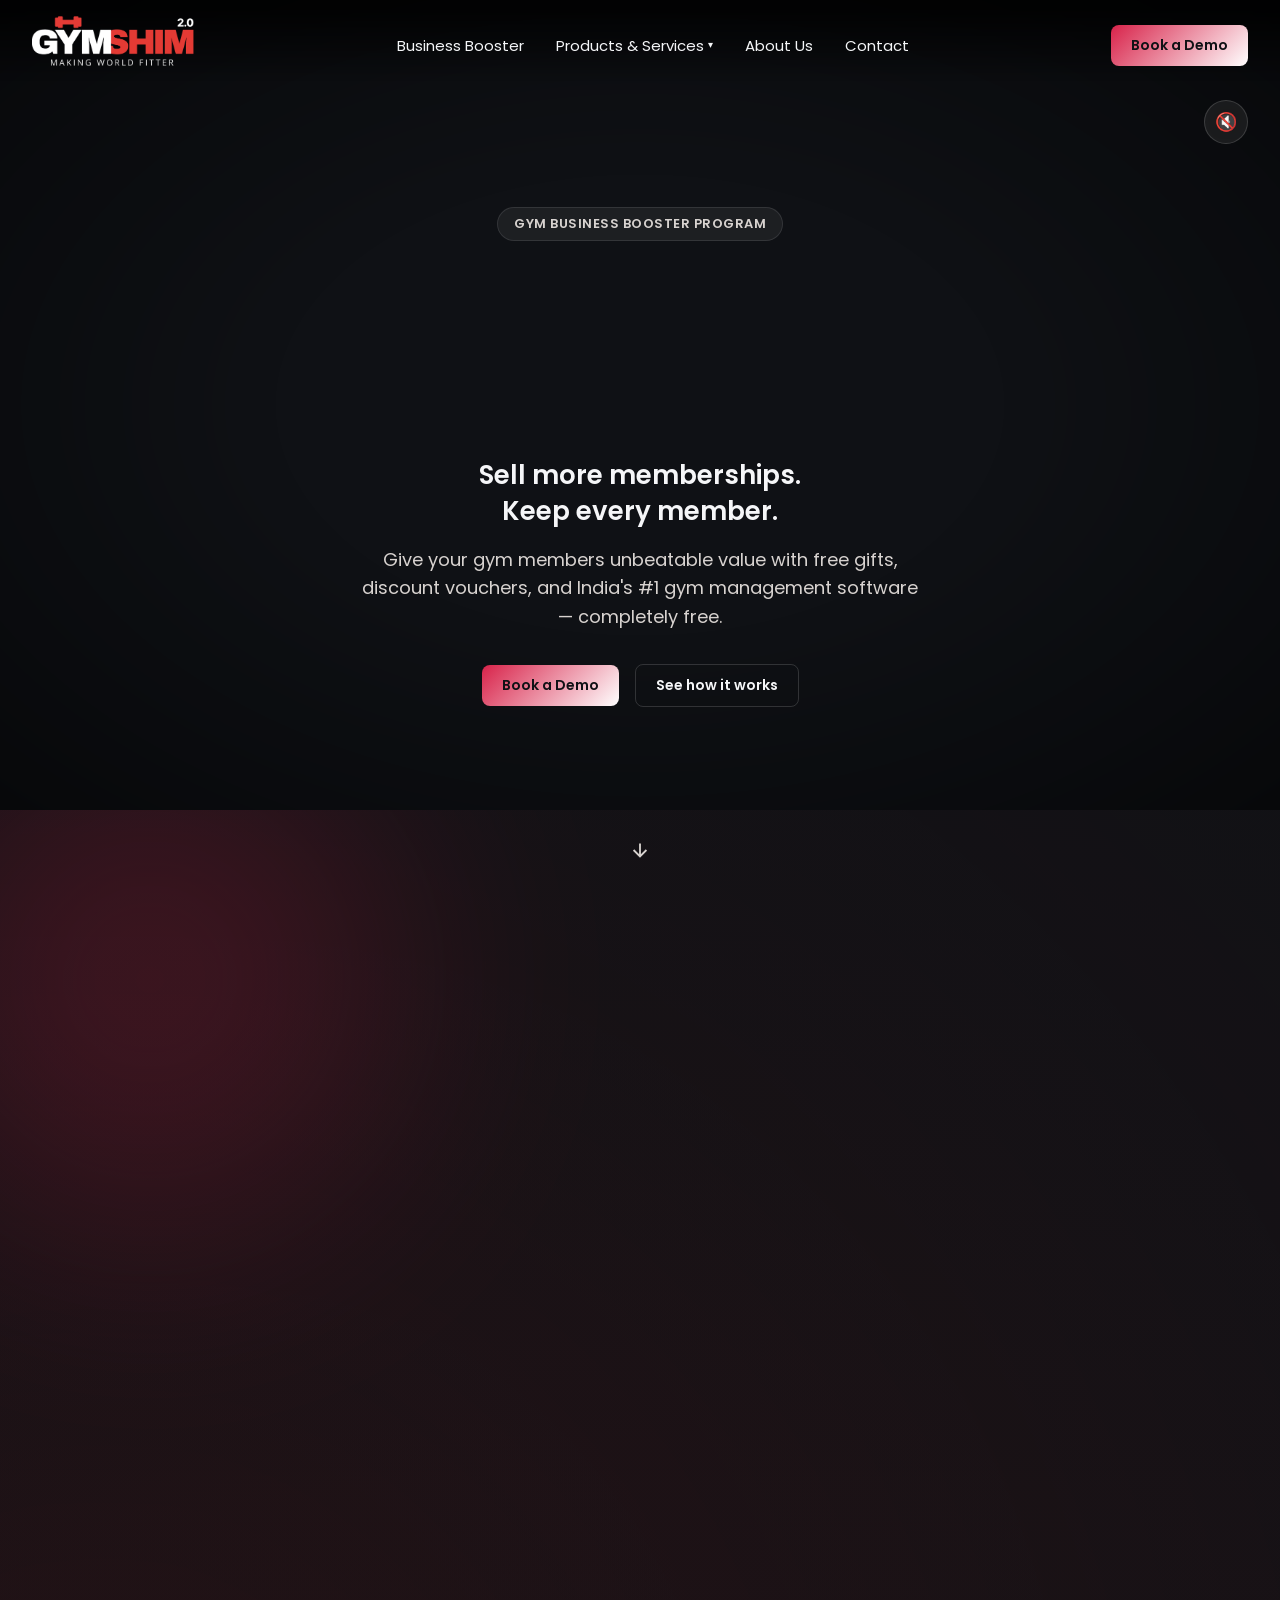
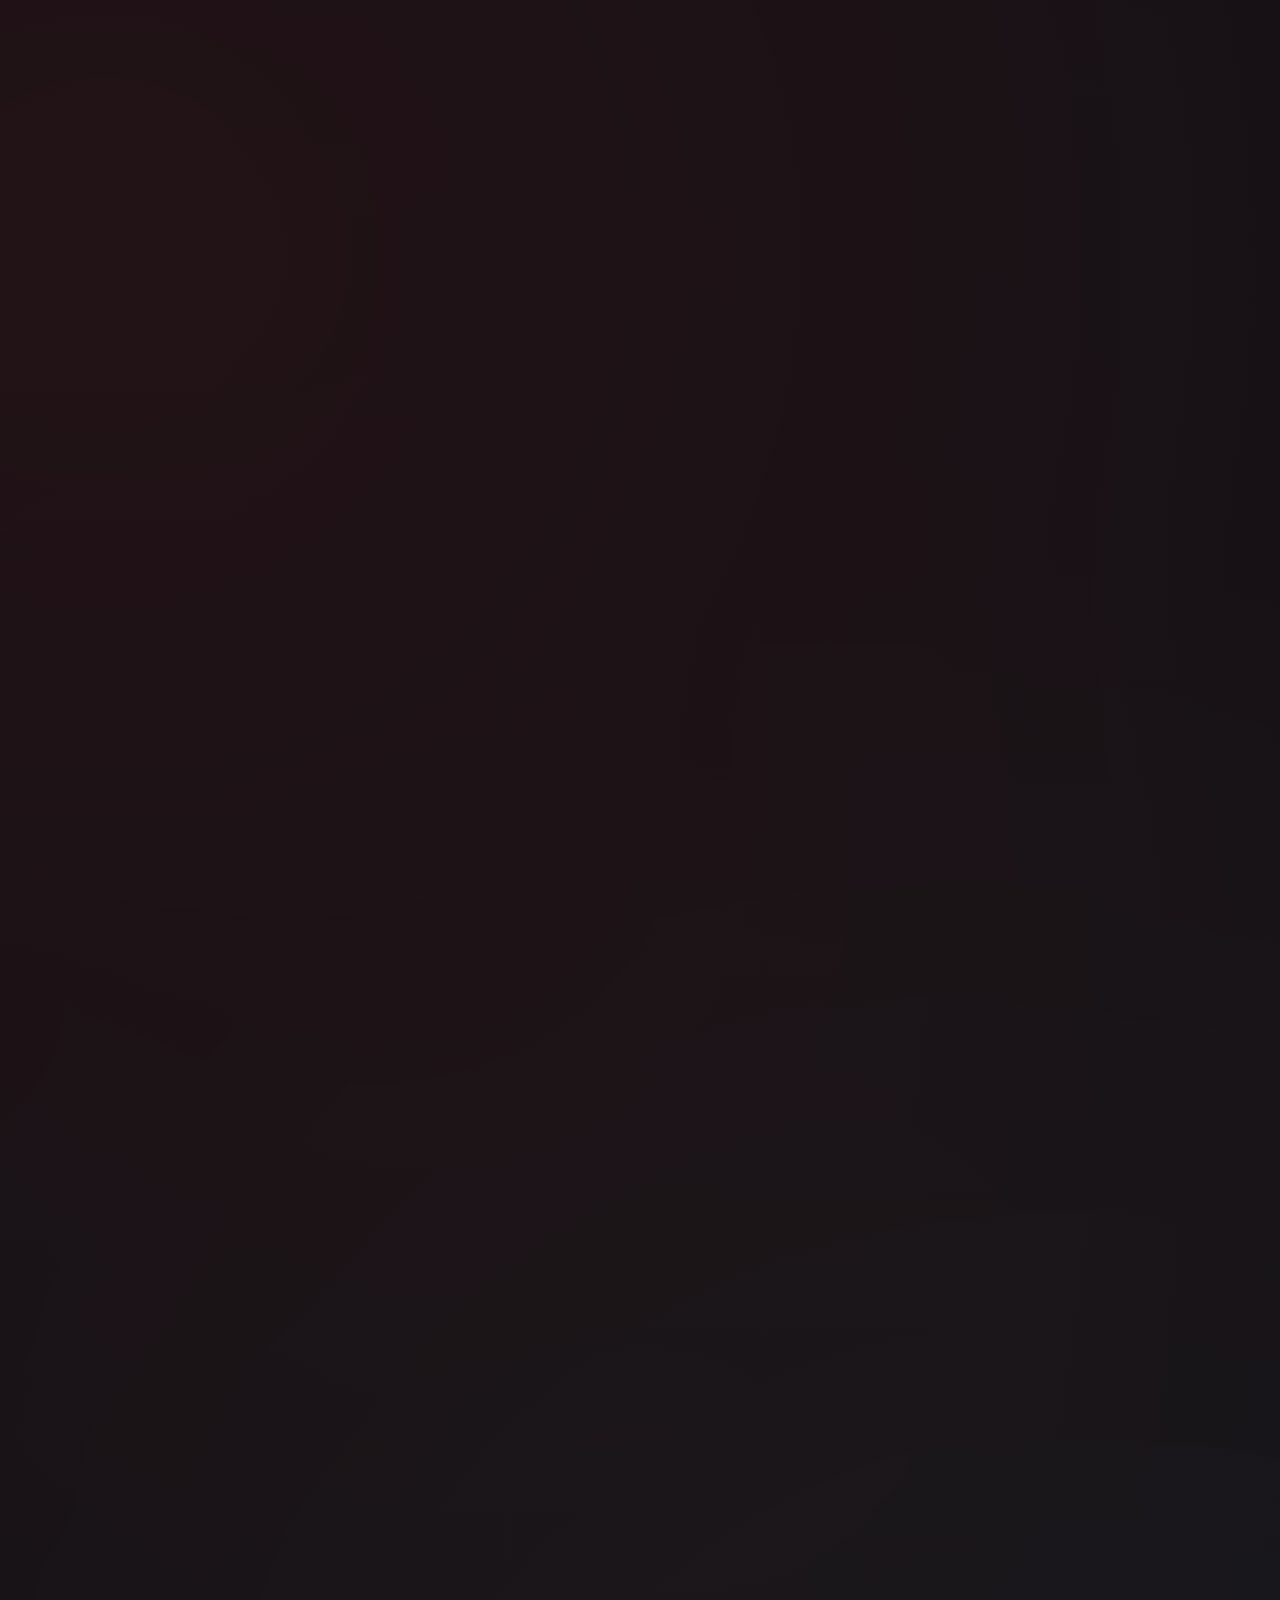
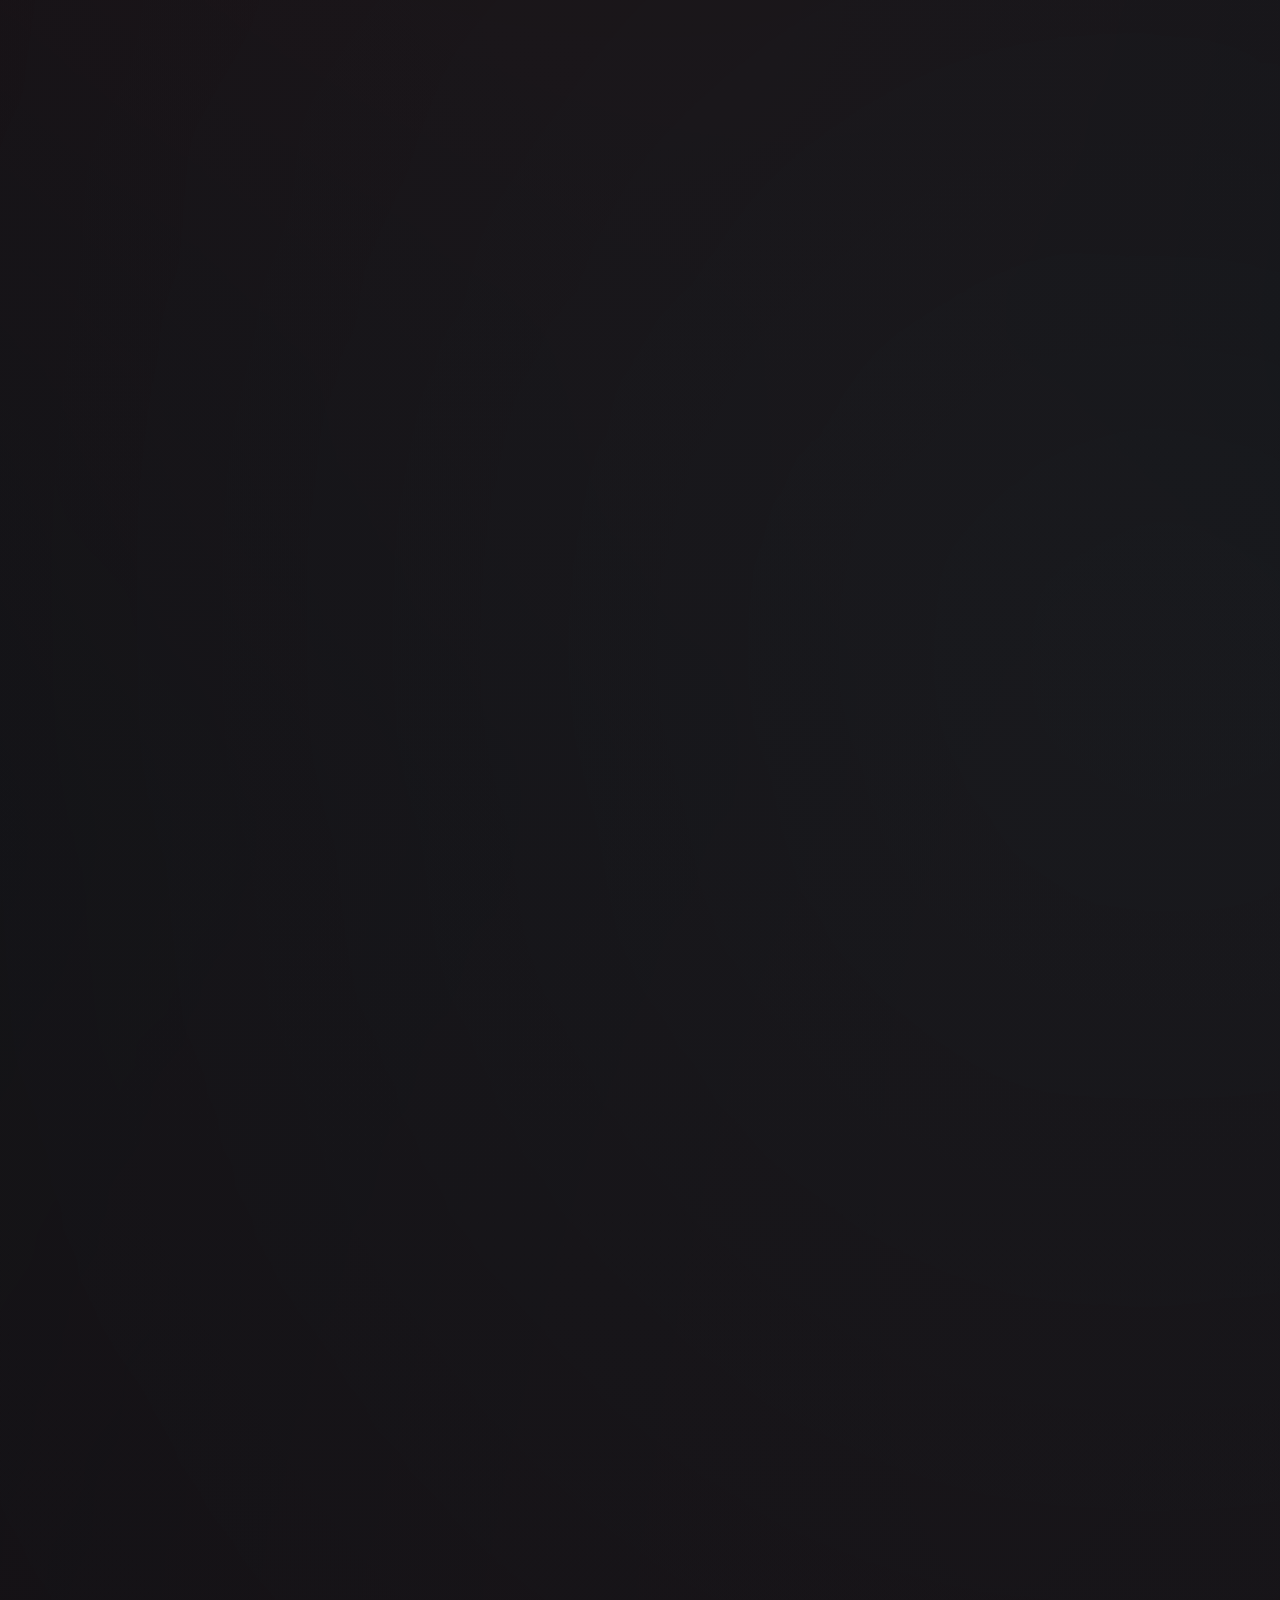
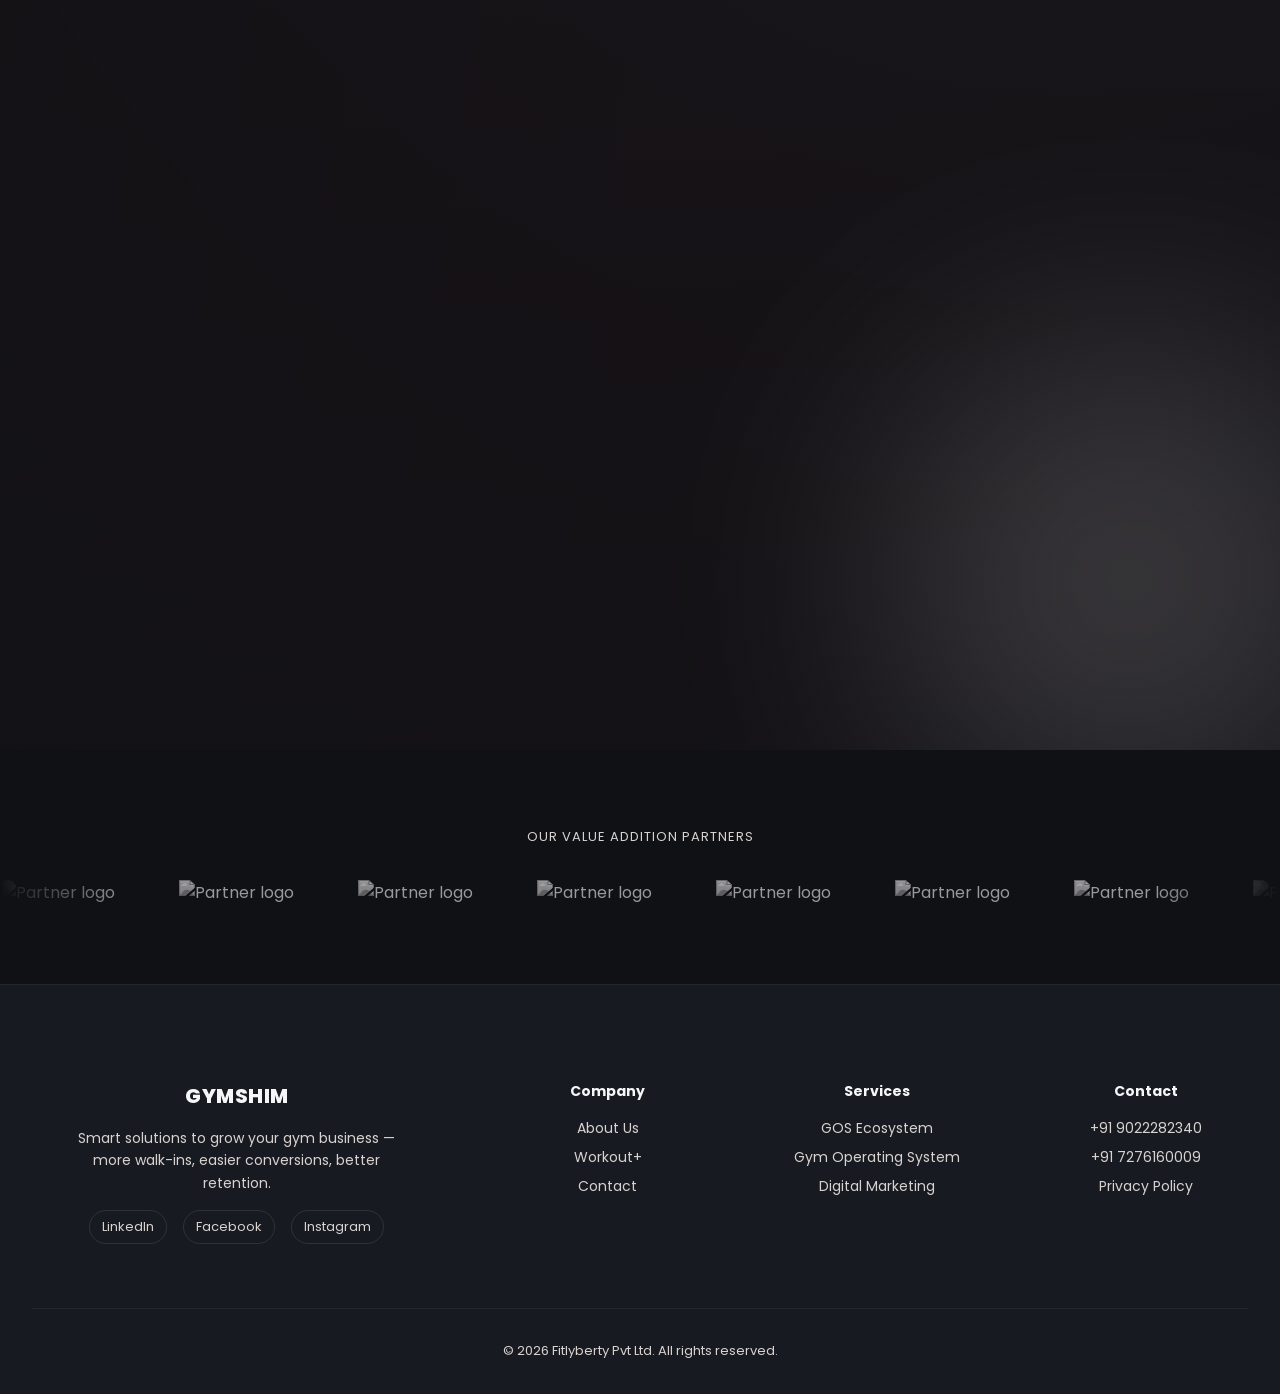
==== commit 55020045: "i redesign the advertisment page half completed" ====
--- a/index.html
+++ b/index.html
@@ -391,14 +391,13 @@
   </div>
 </div>
 </section>
-<!-- ................... -->
-<section class="plans" id="plans">
+<!-- Gift Page -->
+<!-- <section class="plans" id="plans">
   <video class="plans-video" autoplay muted loop playsinline poster="assets/images/plans-poster.jpg">
     <source src="assets/video/gift-bg.mp4" type="video/mp4">
   </video>
   <div class="plans-video-overlay"></div>
- <!-- <div class="blob blob-1"></div>
-  <div class="blob blob-2"></div> -->
+ 
   <div class="plans-inner"> 
 
 
@@ -459,7 +458,7 @@
     </div>
 
   </div>
-</section>
+</section> -->
 <!-- HOW IT WORKS -->
 <!-- HOW IT WORKS -->
 <!-- HOW IT WORKS -->
